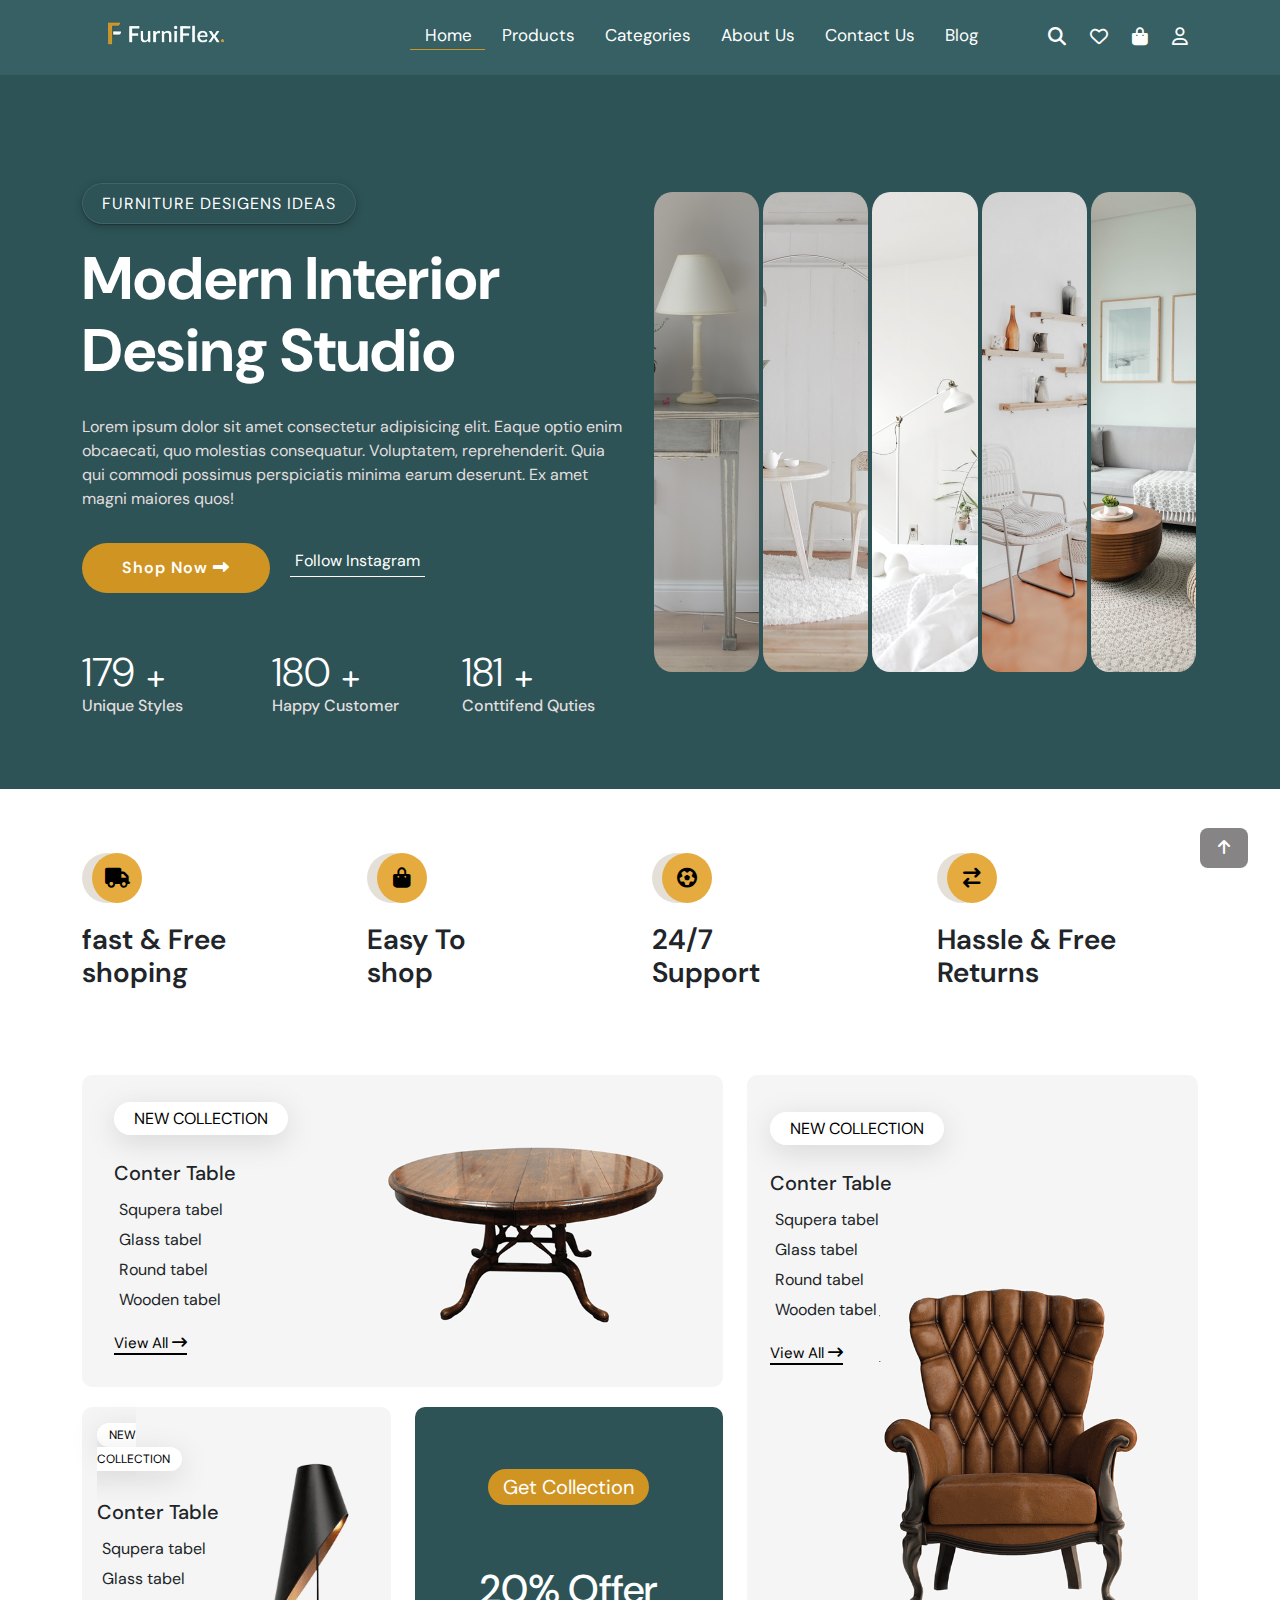
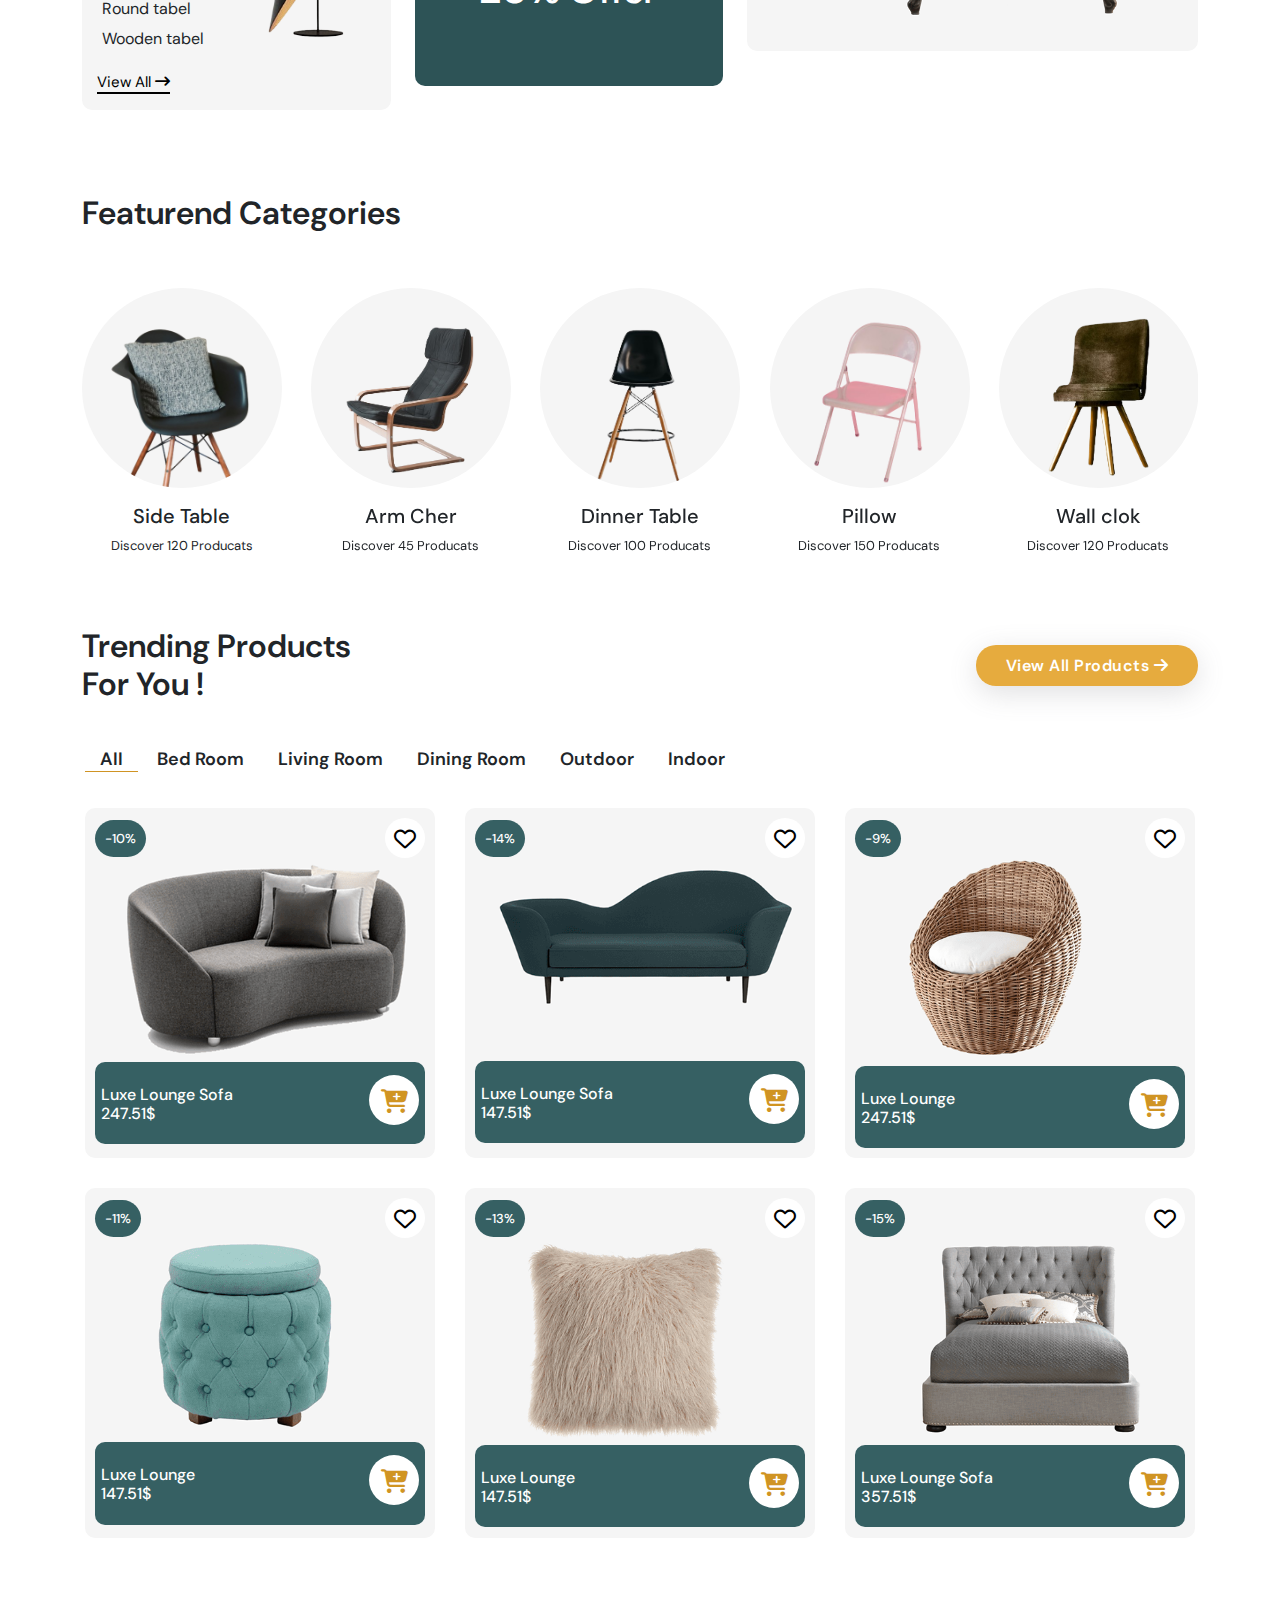
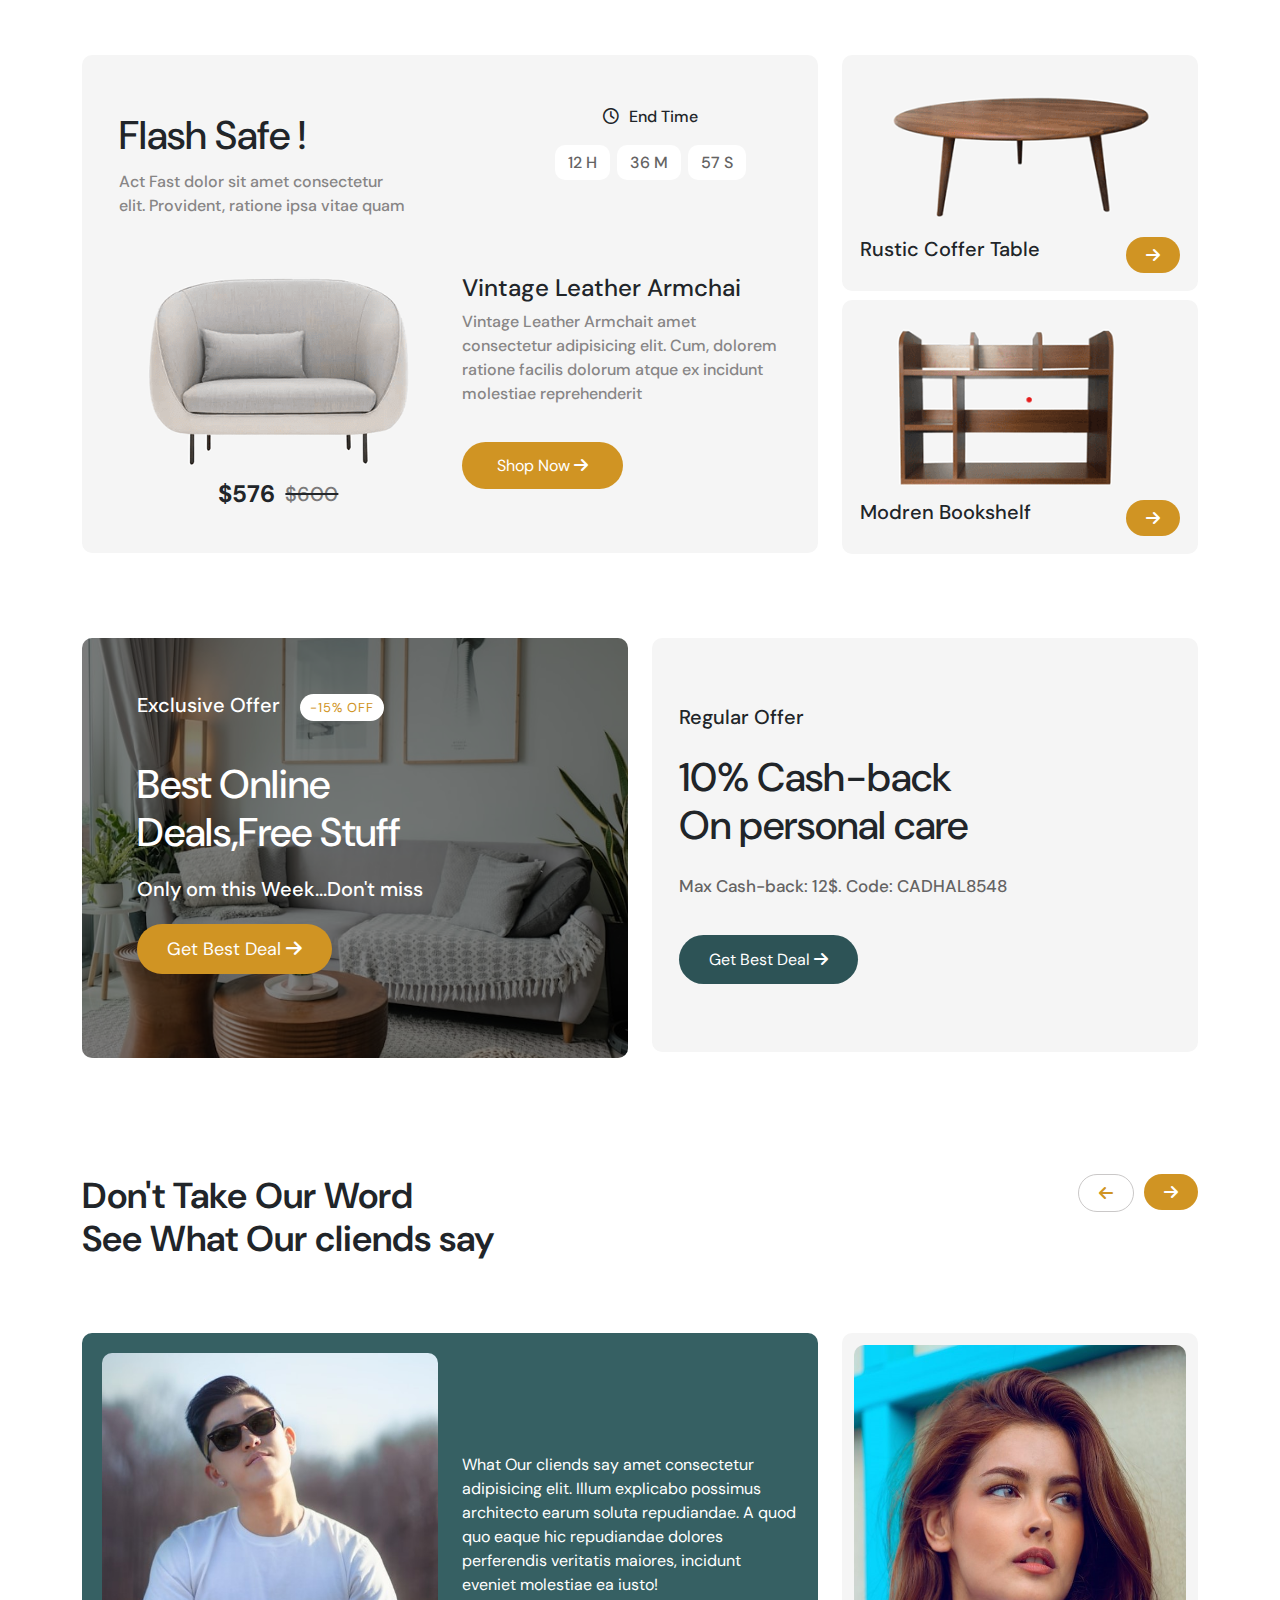
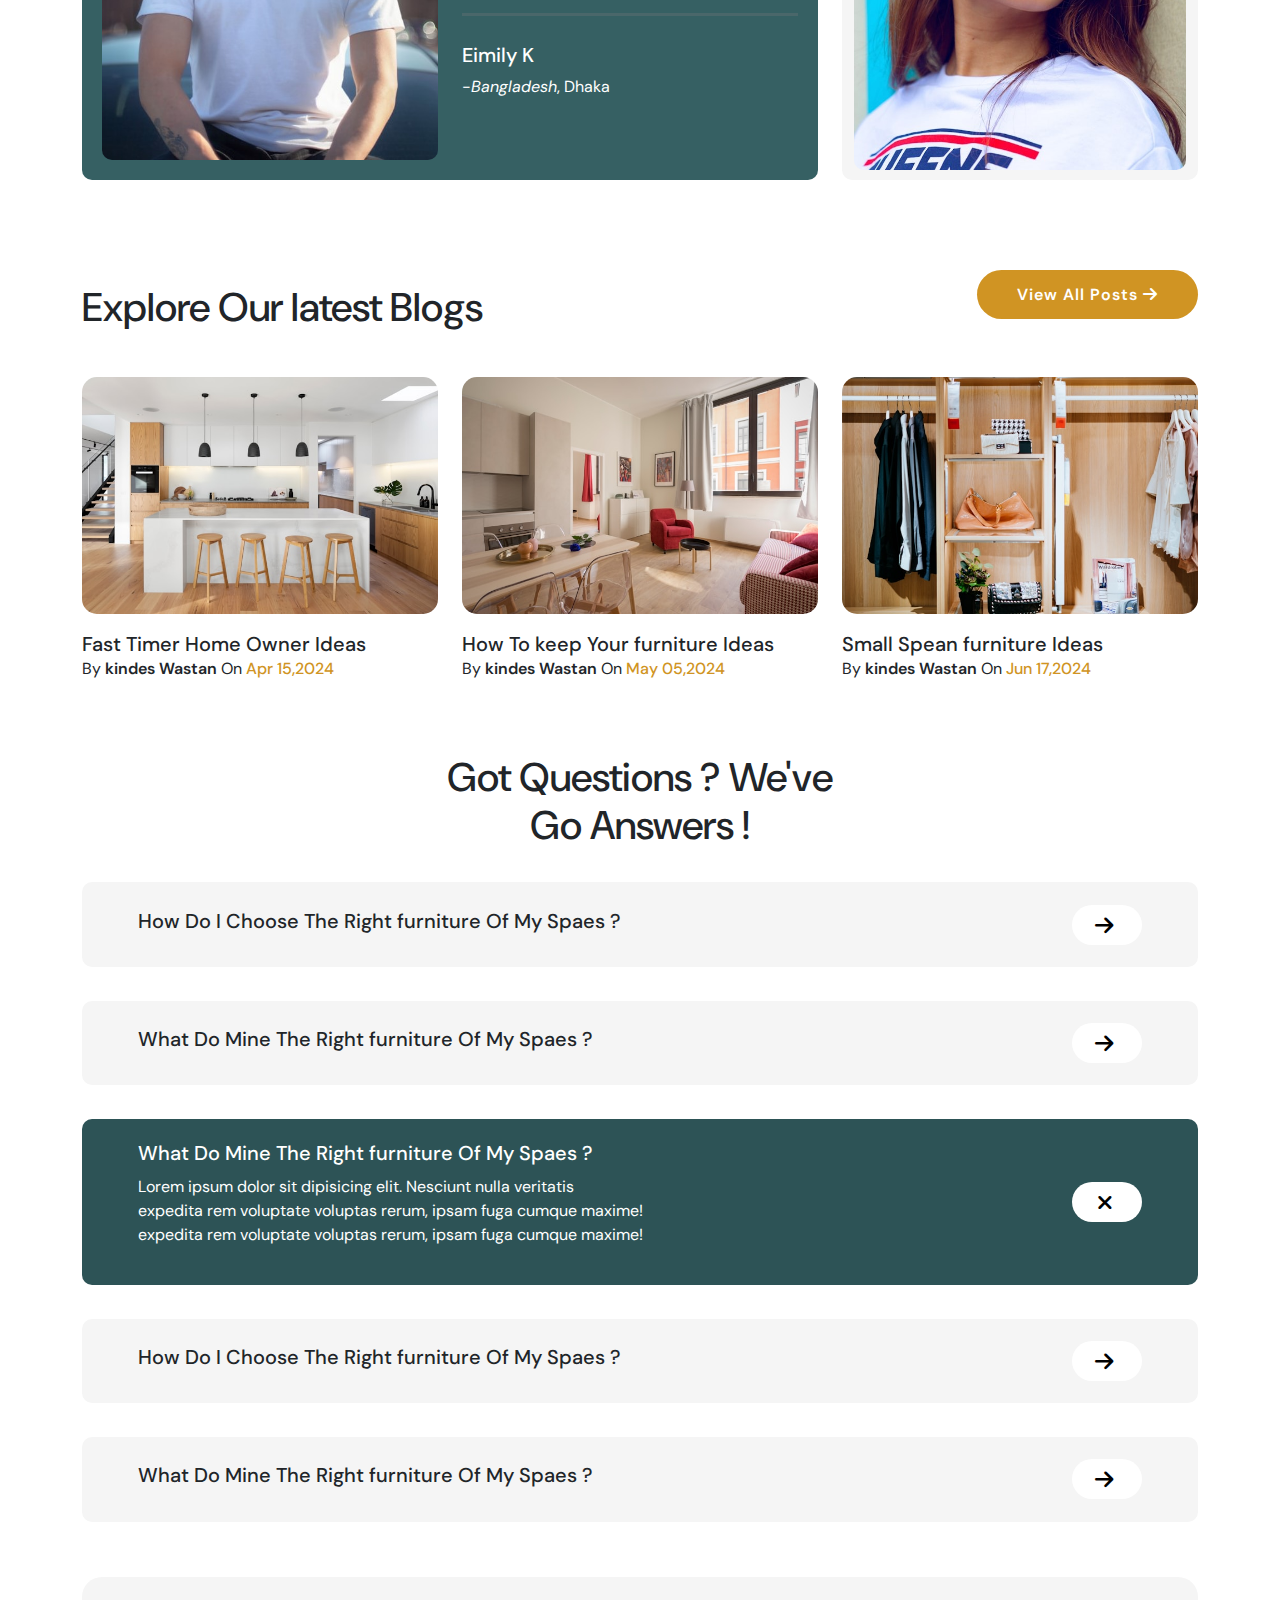
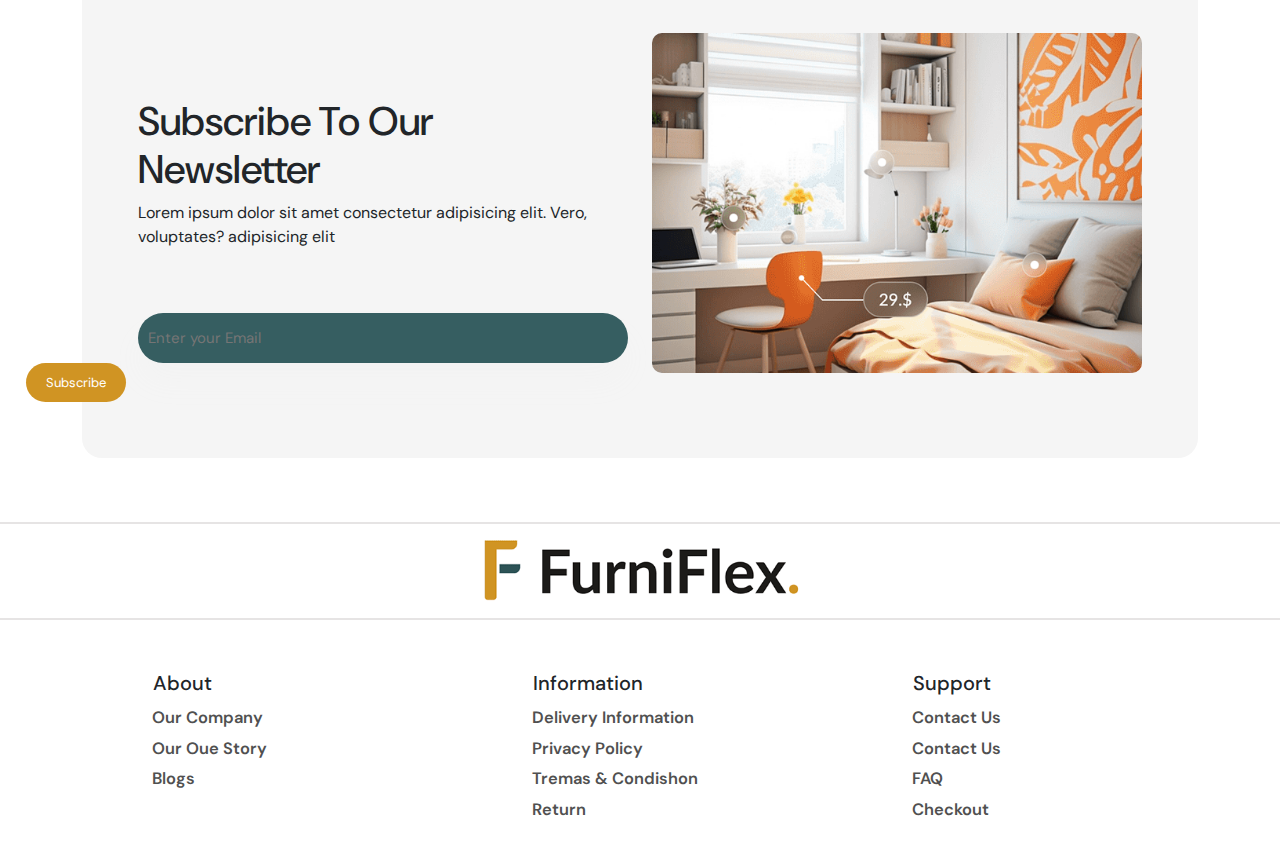
==== index.html @ 0f6b0c41 "first commit" ====
<!DOCTYPE html>
<html lang="en">
<head>
    <meta charset="UTF-8">
    <meta name="viewport" content="width=device-width, initial-scale=1.0">
    <title>Furnifelx</title>
    <link rel="stylesheet" href="https://cdn.jsdelivr.net/npm/swiper@11/swiper-bundle.min.css" />
    <link href="https://unpkg.com/aos@2.3.1/dist/aos.css" rel="stylesheet">
    <link rel="stylesheet" href="assect/css/all.min.css">
    <link rel="stylesheet" href="assect/css/bootstrap.min.css">
    <link rel="stylesheet" href="assect/css/style.css">
</head>
<body>
   <!-- ======== header star=========== -->
   
   <section>
    <div id="navbar1">
        <nav class="navbar navbar-expand-lg navbar-light bg-light">
            <div class="container">
              <a class="navbar-brand" href="#">
                <img src="assect/img/logo.png" alt="" class="logo">
              </a>
              <button class="navbar-toggler border-0 shadow" type="button" data-bs-toggle="collapse" data-bs-target="#navbarSupportedContent" aria-controls="navbarSupportedContent" aria-expanded="false" aria-label="Toggle navigation">
                <span class="last">
                  <i class="fa-solid fa-bars"></i>
                </span>
              </button>
              <div class="collapse navbar-collapse" id="navbarSupportedContent">
                <ul class="navbar-nav me-auto ms-auto mb-lg-0">
                  <li class="nav-item">
                    <a class="nav-link active" aria-current="page" href="#">Home</a>
                  </li>
                  <li class="nav-item">
                    <a class="nav-link" aria-current="page" href="produats.html">Products</a>
                  </li>
                  <li class="nav-item">
                    <a class="nav-link" aria-current="page" href="#">Categories</a>
                  </li>
                  <li class="nav-item">
                    <a class="nav-link" aria-current="page" href="about.html">About Us</a>
                  </li>
                  <li class="nav-item">
                    <a class="nav-link" aria-current="page" href="contact.html">Contact Us</a>
                  </li>
                  </li>
                  <li class="nav-item">
                    <a class="nav-link" aria-current="page" href="#">Blog</a>
                  </li>
                </ul>
                <div class="incon">
                  <a href="#"><i class="fa-solid fa-magnifying-glass"></i></a>
                  <a href="#"><i class="fa-regular fa-heart"></i></a>
                  <a href="#"><i class="fa-solid fa-bag-shopping"></i></a>
                  <a href="#"><i class="fa-regular fa-user"></i></a>
                </div> 
              </div>
            </div>
          </nav>
      </div>
</section>

   <!-- ========== header end========== -->

<!-- ===========henad area star========== -->
   <section class="header_area">
    <div class="head">
        <div class="container">
            <div class="row">
                <div class="col-md-6">
                 <div class="furniture">
                   <a href="#">furniture desigens ideas</a>
                   <h1 data-aos="fade-right" data-aos-duration="1000">
                     Modern Interior <br> Desing Studio
                   </h1>
                   <p>
                     Lorem ipsum dolor sit amet consectetur adipisicing elit. Eaque optio enim obcaecati, quo molestias consequatur. Voluptatem, reprehenderit. Quia qui commodi possimus perspiciatis minima earum deserunt. Ex amet magni maiores quos!
                   </p>
                 </div>
                 <div class="Shop_but">
                   <a href="#" class="Shop">Shop Now
                     <i class="fa-solid fa-right-long"></i>
                   </a>
                   <div class="Follow">
                     <a href="#"> Follow Instagram</a>
                   </div>
                 </div>
                 <div>
                  <section class="namber">
                    <div class="container1">
                     <div class="row justify-content-center">
                      <div class="col-md-4">
                        <span id="count1" class="display-6"></span>
                          <span><i class="fa-solid fa-plus"></i></span>
                        <div class="Unique">
                          <h6>Unique Styles</h6>
                        </div>
                       </div>
                       <div class="col-md-4">
                        <span id="count2" class="display-6"></span>
                        <span><i class="fa-solid fa-plus"></i></span>
                        <div class="Unique">
                          <h6>Happy Customer</h6>
                        </div>
                       </div>
                       <div class="col-md-4">
                        <span id="count3" class="display-6"></span>
                        <span><i class="fa-solid fa-plus"></i></span>
                        <div class="Unique">
                          <h6>Conttifend Quties</h6>
                        </div>
                       </div>
                     </div>
                    </div>
                   </section>
                 </div>
                </div>
                <div class="col-md-6">
                  <div>
                    <div class="containerarea1">
                      <img class="img1" src="assect/img/head1.jpg" alt="">
                      <div class="pic">
                        <h6>100+ pic</h6>
                      </div>
                      <img class="img1" src="assect/img/head.jpg" alt="">
                      <img class="img1" src="assect/img/head2.jpg" alt="">
                      <img class="img1" src="assect/img/head3.jpg" alt="">
                      <img class="img1" src="assect/img/head4.jpg" alt="">
                  </div>
                  </div>
                </div>
            </div>
        </div>
    </div>
</section>

<!-- ===========henad area end========== -->

<!-- ======fast shoping star======== -->
<section class="boder_areaincon">
  <div class="container">
    <div class="row gib">
      <div class="col-md-3">
        <div class="text_free">
          <div class="boder_area">
            <div class="boder_area1">
              <a href="#"><i class="fa-solid fa-truck"></i></a>
            </div>
          </div>
          <h3>
            fast & Free<br> shoping
          </h3>
        </div>
      </div>
      <div class="col-md-3">
        <div class="text_free">
          <div class="boder_area">
            <div class="boder_area1">
              <a href="#"><i class="fa-solid fa-bag-shopping bag_in"></i></a>
            </div>
          </div>
          <h3>
            Easy To<br> shop
          </h3>
        </div>
      </div>
      <div class="col-md-3">
        <div class="text_free">
          <div class="boder_area">
            <div class="boder_area1">
              <a href="#"><i class="fa-solid fa-futbol"></i></a>
            </div>
          </div>
          <h3>
            24/7<br>Support
          </h3>
        </div>
      </div>
      <div class="col-md-3">
        <div class="text_free">
          <div class="boder_area">
            <div class="boder_area1">
              <a href="#"><i class="fa-solid fa-arrow-right-arrow-left"></i></a>
            </div>
          </div>
          <h3>
            Hassle & Free<br>Returns
          </h3>
        </div>
      </div>
    </div>
  </div>
</section>

<section>
  <div class="headr_area">
    <div class="container">
      <div class="row">
        <div class="col-md-7">
          <div class="tabel">
            <div class="row">
              <div class="col-md-5">
                <div class="tabel_info">
                  <a href="#" class="table_a">New Collection</a>
                 <h5>Conter Table</h5>
                  <ul>
                    <li>Squpera tabel</li>
                    <li>Glass tabel</li>
                    <li>Round tabel</li>
                    <li>Wooden tabel</li>
                  </ul>
                  <div class="View">
                    <a href="#">View All <i class="fa-solid fa-arrow-right-long"></i></a>
                  </div>
                </div>
              </div>
              <div class="col-md-7">
                <div class="runted_table">
                  <img src="assect/img/table.png" alt="" width="100%">
                </div>
              </div>
            </div>
          </div>
          <div class="row">
            <div class="col-md-6">
              <div class="tabel">
                <div class="row">
                  <div class="col-md-6">
                    <div class="tabel_info">
                      <a href="#" class="table_aarea">New Collection</a>
                     <h5>Conter Table</h5>
                      <ul>
                        <li>Squpera tabel</li>
                        <li>Glass tabel</li>
                        <li>Round tabel</li>
                        <li>Wooden tabel</li>
                      </ul>
                      <div class="View">
                        <a href="#">View All <i class="fa-solid fa-arrow-right-long"></i></a>
                      </div>
                    </div>
                  </div>
                  <div class="col-md-6">
                    <div class="runted_table">
                      <img src="assect/img/tabel3.png" alt="" width="100%" class="table3">
                    </div>
                  </div>
                </div>
              </div>
            </div>
            <div class="col-md-6">
              <div class="parsen">
                   <a href="#">Get Collection</a>
                   <h1>
                    20% Offer
                   </h1>
              </div>
            </div>
          </div>
        </div>
        <div class="col-md-5">
          <div class="tabel">
            <div class="tabel_info area">
              <a href="#" class="table_a">New Collection</a>
             <h5>Conter Table</h5>
              <ul>
                <li>Squpera tabel</li>
                <li>Glass tabel</li>
                <li>Round tabel</li>
                <li>Wooden tabel</li>
              </ul>
              <div class="View">
                <a href="#">View All <i class="fa-solid fa-arrow-right-long"></i></a>
              </div>
              <div class="table1_img">
                <img src="assect/img/table1.png" alt="" width="90%">
              </div>
            </div>
          </div>
        </div>
      </div>
    </div>
  </div>
</section>


<!-- ======fast shoping end======== -->


<!-- ============Featurend star ======== -->

 <section>
 <div class="Featurend">
  <div class="container">
    <div class="row">
      <div class="col-md-12">
         <h2 class="Categories">
           Featurend Categories
         </h2>
         <div>
          <div class="swiper mySwiper">
            <div class="swiper-wrapper">
              <div class="swiper-slide">
                <div class="tabel-imgbodaer">
                  <img src="assect/img/tabel-img.png" alt="" class="tabel-img1">
                </div>
                <div class="tabel_name">
                  <h5>
                    Side Table
                  </h5>
                  <p>
                    Discover 120 Producats
                  </p>
                </div>
              </div>
              <div class="swiper-slide">
                <div class="tabel-imgbodaer">
                  <img src="assect/img/tabel-img1.png" alt="" class="tabel-img2">
                </div>
                <div class="tabel_name">
                  <h5>
                    Arm Cher
                  </h5>
                  <p>
                    Discover 45 Producats
                  </p>
                </div>
              </div>
              <div class="swiper-slide">
                <div class="tabel-imgbodaer">
                  <img src="assect/img/tabel-img2.png" alt=""class="tabel-img3">
                </div>
                <div class="tabel_name">
                  <h5>
                    Dinner Table
                  </h5>
                  <p>
                    Discover 100 Producats
                  </p>
                </div>
              </div>
              <div class="swiper-slide">
                <div class="tabel-imgbodaer">
                  <img src="assect/img/tabel-img3.png" alt=""class="tabel-img4">
                </div>
                <div class="tabel_name">
                  <h5>
                    Pillow 
                  </h5>
                  <p>
                    Discover 150 Producats
                  </p>
                </div>
              </div>
              <div class="swiper-slide">
                <div class="tabel-imgbodaer">
                  <img src="assect/img/tabel-img4.png" alt="" class="tabel-img5">
                </div>
                <div class="tabel_name">
                  <h5>
                    Wall clok 
                  </h5>
                  <p>
                    Discover 120 Producats
                  </p>
                </div>
              </div>
              <div class="swiper-slide">
                <div class="tabel-imgbodaer">
                  <img src="assect/img/tabel-img5.png" alt=""class="tabel-img6">
                </div>
                <div class="tabel_name">
                  <h5>
                    Side Table
                  </h5>
                  <p>
                    Discover 120 Producats
                  </p>
                </div>
              </div>
              <div class="swiper-slide">
                <div class="tabel-imgbodaer">
                  <img src="assect/img/tabel-img6.png" alt=""class="tabel-img7">
                </div>
                <div class="tabel_name">
                  <h5>
                    Arm Cher
                  </h5>
                  <p>
                    Discover 45 Producats
                  </p>
                </div>
              </div>
              <div class="swiper-slide">
                <div class="tabel-imgbodaer">
                  <img src="assect/img/tabel-img7.png" alt=""class="tabel-img8">
                </div>
                <div class="tabel_name">
                  <h5>
                    Dinner Table
                  </h5>
                  <p>
                    Discover 100 Producats
                  </p>
                </div>
              </div>
              <div class="swiper-slide">
                <div class="tabel-imgbodaer">
                  <img src="assect/img/tabel-img8.png" alt="" class="tabel-img9">
                </div>
                <div class="tabel_name">
                  <h5>
                    Pillow 
                  </h5>
                  <p>
                    Discover 150 Producats
                  </p>
                </div>
              </div>
              <div class="swiper-slide">
                <div class="tabel-imgbodaer">
                  <img src="assect/img/tabel-img2.png" alt=""class="tabel-img3">
                </div>
                <div class="tabel_name">
                  <h5>
                    Side Table
                  </h5>
                  <p>
                    Discover 120 Producats
                  </p>
                </div>
              </div>
              <div class="swiper-slide">
                <div class="tabel-imgbodaer">
                  <img src="assect/img/tabel-img3.png" alt=""class="tabel-img4">
                </div>
                <div class="tabel_name">
                  <h5>
                    Dinner Table
                  </h5>
                  <p>
                    Discover 100 Producats
                  </p>
                </div>
              </div>
              <div class="swiper-slide">
                <div class="tabel-imgbodaer">
                  <img src="assect/img/tabel-img4.png" alt=""class="tabel-img5">
                </div>
                <div class="tabel_name">
                  <h5>
                    Side Table
                  </h5>
                  <p>
                    Discover 120 Producats
                  </p>
                </div>
              </div>
              <div class="swiper-slide">
                <div class="tabel-imgbodaer">
                  <img src="assect/img/tabel-img5.png" alt=""class="tabel-img6">
                </div>
                <div class="tabel_name">
                  <h5>
                    Arm Cher
                  </h5>
                  <p>
                    Discover 45 Producats
                  </p>
                </div>
            </div>
            <div class="swiper-slide">
              <div class="tabel-imgbodaer">
                <img src="assect/img/tabel-img6.png" alt=""class="tabel-img7">
              </div>
              <div class="tabel_name">
                <h5>
                  Side Table
                </h5>
                <p>
                  Discover 120 Producats
                </p>
              </div>
            </div>
            <div class="swiper-slide">
              <div class="tabel-imgbodaer">
                <img src="assect/img/tabel-img7.png" alt=""class="tabel-img8">
              </div>
              <div class="tabel_name">
                <h5>
                  Arm Cher
                </h5>
                <p>
                  Discover 45 Producats
                </p>
              </div>
            </div>
            <div class="swiper-slide">
              <div class="tabel-imgbodaer">
                <img src="assect/img/tabel-img8.png" alt="" class="tabel-img9">
              </div>
              <div class="tabel_name">
                <h5>
                  Pillow 
                </h5>
                <p>
                  Discover 150 Producats
                </p>
              </div>
            </div>
          </div>
         </div>
      </div>
    </div>
  </div>
 </div>
</section>

<!-- ============Featurend end======== -->

<!-- =========productas star=========== -->

<section>
  <div class="container">
   <div class="row">
    <div class="col-md-6">
      <div class="Trending">
        <h2>
          Trending Products<br>For You !
        </h2>
      </div>
    </div>
    <div class="col-md-6">
      <div class="Products_but">
        <a href="#">View All Products <i class="fa-solid fa-arrow-right"></i></a>
      </div>
    </div>
   </div>
  </div>
</section>

<section class="gallery">
	<div class="container">
		<div class="row">
			<div class="gallery-filter">
				<span class="filter-item active" data-filter="all">AII</span>
				<span class="filter-item" data-filter="shoe">Bed Room</span>
				<span class="filter-item" data-filter="headphone">Living Room</span>
				<span class="filter-item" data-filter="camera">Dining Room</span>
        <span class="filter-item" data-filter="shoe">Outdoor</span>
        <span class="filter-item" data-filter="headphone">Indoor</span>
			</div>
		</div>
		<div class="row">
			<!-- gallery item start -->
			<div class="gallery-item shoe">
				<div class="gallery-item-inner">
				<div class="box_gallery">
          <div class="display_gallery">
            <h6>
              <a href="#" class="off">-10%</a>
            </h6>
            <div class="inco_gallery">
              <a href="#">
                <i class="fa-regular fa-heart gula-incon"></i>
              </a>
            </div>
          </div>
          <img src="assect/img/sofa.jpg.png" alt="" width="100%">
           <div class="name_sofa">
            <h6>
              Luxe Lounge Sofa<br>
              247.51$
            </h6>
             <div  class="shoping_icon">
               <a href="#">
                <i class="fa-solid fa-cart-plus"></i>
               </a>
             </div>
           </div>
        </div>
				</div>
			</div>
			<!-- gallery item end -->
			<!-- gallery item start -->
			<div class="gallery-item headphone">
				<div class="gallery-item-inner">
					<div class="box_gallery">
            <div class="display_gallery">
              <h6>
                <a href="#" class="off">-14%</a>
              </h6>
              <div class="inco_gallery">
                <a href="#">
                  <i class="fa-regular fa-heart gula-incon"></i>
                </a>
              </div>
            </div>
            <img src="assect/img/sofa1.jpg.png" alt="" width="100%">
             <div class="name_sofa sofa">
              <h6>
                Luxe Lounge Sofa<br>
                147.51$
              </h6>
               <div  class="shoping_icon">
                 <a href="#">
                  <i class="fa-solid fa-cart-plus"></i>
                 </a>
               </div>
             </div>
          </div>
				</div>
			</div>
			<!-- gallery item end -->
			<!-- gallery item start -->
			<div class="gallery-item camera">
				<div class="gallery-item-inner">
					<div class="box_gallery">
            <div class="display_gallery">
              <h6>
                <a href="#" class="off">-9%</a>
              </h6>
              <div class="inco_gallery">
                <a href="#">
                  <i class="fa-regular fa-heart gula-incon"></i>
                </a>
              </div>
            </div>
            <img src="assect/img/sofa3.jpg.png" alt="" width="60%" class="sofa3">
             <div class="name_sofa">
              <h6>
                Luxe Lounge<br>
                247.51$
              </h6>
               <div  class="shoping_icon">
                 <a href="#">
                  <i class="fa-solid fa-cart-plus"></i>
                 </a>
               </div>
             </div>
          </div>
				</div>
			</div>
			<!-- gallery item end -->
			<!-- gallery item start -->
			<div class="gallery-item headphone">
				<div class="gallery-item-inner">
					<div class="box_gallery">
            <div class="display_gallery">
              <h6>
                <a href="#" class="off">-11%</a>
              </h6>
              <div class="inco_gallery">
                <a href="#">
                  <i class="fa-regular fa-heart gula-incon"></i>
                </a>
              </div>
            </div>
            <img src="assect/img/sofa4.jpg.png" alt="" width="65%" class="sofa3">
             <div class="name_sofa">
              <h6>
                Luxe Lounge <br>
                147.51$
              </h6>
               <div  class="shoping_icon">
                 <a href="#">
                  <i class="fa-solid fa-cart-plus"></i>
                 </a>
               </div>
             </div>
          </div>
				</div>
			</div>
			<!-- gallery item end -->
			<!-- gallery item start -->
			<div class="gallery-item camera">
				<div class="gallery-item-inner">
					<div class="box_gallery">
            <div class="display_gallery">
              <h6>
                <a href="#" class="off">-13%</a>
              </h6>
              <div class="inco_gallery">
                <a href="#">
                  <i class="fa-regular fa-heart gula-incon"></i>
                </a>
              </div>
            </div>
            <img src="assect/img/sofa5.jpg.png" alt="" width="65%" class="sofa3">
             <div class="name_sofa">
              <h6>
                Luxe Lounge<br>
                147.51$
              </h6>
               <div  class="shoping_icon">
                 <a href="#">
                  <i class="fa-solid fa-cart-plus"></i>
                 </a>
               </div>
             </div>
          </div>
				</div>
			</div>
			<!-- gallery item end -->
			<!-- gallery item start -->
			<div class="gallery-item headphone">
				<div class="gallery-item-inner">
					<div class="box_gallery">
            <div class="display_gallery">
              <h6>
                <a href="#" class="off">-15%</a>
              </h6>
              <div class="inco_gallery">
                <a href="#">
                  <i class="fa-regular fa-heart gula-incon"></i>
                </a>
              </div>
            </div>
            <img src="assect/img/sofa6.jpg.png" alt="" width="80%" class="sofa3">
             <div class="name_sofa">
              <h6>
                Luxe Lounge Sofa<br>
                357.51$
              </h6>
               <div  class="shoping_icon">
                 <a href="#">
                  <i class="fa-solid fa-cart-plus"></i>
                 </a>
               </div>
             </div>
          </div>
				</div>
			</div>
			<!-- gallery item end -->
		</div>
	</div>
</section>

<!-- =========productas end=========== -->

<!-- ==========safe star=========== -->

<section class="safe_head">
  <div class="container">
    <div class="row">
      <div class="col-md-8">
       <div class="tabel">
        <div class="row">
          <div class="col-md-7">
            <div class="Flash">
              <h1>
                Flash Safe !
              </h1>
              <p>
                Act Fast dolor sit amet consectetur <br>elit. Provident, ratione ipsa vitae quam
            </div>
          </div>
          <div class="col-md-5">
            <div class="Time_info">
              <div class="Time">
                <i class="fa-regular fa-clock"></i>
               <p>
                End Time 
              </p>
              </div>
              <div class="hr">
                <h6>12 H</h6>
                <h6>36 M</h6>
                <h6>57 S</h6>
              </div>
              
            </div>
          </div>
        </div>
        <div class="flash_img">
          <div class="row">
            <div class="col-md-6">
              <div class="img_flashtext">
                <img src="assect/img/flash.jpg.png" alt="" width="100%">
                <div class="prices">
                  <h4>
                    $576
                  </h4>
                  <del>
                    <h5>
                      $600
                    </h5>
                  </del>
                </div>
              </div>
            </div>
            <div class="col-md-6">
              <div class="Vintage">
                <h4>
                  Vintage Leather Armchai
                </h4>
                <p>
                  Vintage Leather Armchait amet consectetur adipisicing elit. Cum, dolorem ratione facilis dolorum atque ex incidunt molestiae reprehenderit 
                </p>
              </div>
              <div class="shop_bntinfo">
                <a href="#">Shop Now 
                  <i class="fa-solid fa-arrow-right"></i>
                </a>
              </div>
            </div>
          </div>
        </div>
       </div>
      </div>
      <div class="col-md-4">
        <div class="tabel">
           <div class="sfe_imgtabel">
            <img src="assect/img/sef.jpg.png" alt="" width="100%">
           <div class="Coffer">
            <h5>
              Rustic Coffer Table
            </h5>
            <div class="right">
              <a href="#">
                <i class="fa-solid fa-arrow-right ri-logo"></i>
              </a>
           </div>
            </div>
           </div>
        </div>
        <div class="tow_box">
          <div class="tabel">
            <div class="sfe_imgtabel">
             <img src="assect/img/sef1.jpg.png" alt="" width="90%">
            <div class="Coffer">
             <h5>
               Modren Bookshelf
             </h5>
             <div class="right">
               <a href="#">
                 <i class="fa-solid fa-arrow-right ri-logo"></i>
               </a>
            </div>
             </div>
            </div>
         </div>
        </div>
      </div>
    </div>
  </div>
</section>

<!-- ==========safe end========== -->

<!-- =========Exclusive offer star=========== -->

<section class="Exclusive_head">
  <div class="container">
    <div class="row">
      <div class="col-md-6">
        <div class="Sofa_bulr">
          <div class="Sofa_bulr1">
           <div class="Offer">
             <h5>
              Exclusive Offer
             </h5>
             <a href="#">-15% OFF</a>
           </div>
           <div class="best">
            <h1>
              Best Online<br>Deals,Free Stuff
            </h1>
            <h5>
              Only om this Week...Don't miss
            </h5>
            <div class="best">
              <a href="#">Get Best Deal
                <i class="fa-solid fa-arrow-right"></i>
              </a>
            </div>
           </div>
          </div>
        </div>
      </div>
      <div class="col-md-6">
        <div class="tabel">
          <div class="Regular">
            <h5>
              Regular Offer
            </h5>
            <h1>
              10% Cash-back<br>On personal care
            </h1>
            <p>
              Max Cash-back: 12$. Code: CADHAL8548
            </p>
            <div class="best-but">
              <a href="#">Get Best Deal
                <i class="fa-solid fa-arrow-right"></i>
              </a>
            </div>
          </div>
        </div>
      </div>
    </div>
  </div>
</section>


<!-- =========Exclusive offer end=========== -->

<!-- ======= word star=========== -->

<section class="word_head">
  <div class="container">
    <div class="row">
      <div class="col-md-6">
        <div class="dont">
          <h1>
            Don't Take Our Word <br> See What Our cliends say
          </h1>
        </div>
      </div>
      <div class="col-md-6">
        <div class="sey_but">
          <div class="right">
            <a href="#">
              <i class="fa-solid fa-arrow-left"></i>
            </a>
         </div>
         <div class="right">
          <a href="#">
            <i class="fa-solid fa-arrow-right ri-logo"></i>
          </a>
       </div>
        </div>
      </div>
    </div>
  </div>
</section>

<section>
<div class="cliends_say">
  <div class="container">
    <div class="row">
      <div class="col-md-8">
        <div class="say_info">
          <div class="row">
            <div class="col-md-6">
              <img src="assect/img/cliends.jpg" alt="" width="100%" class="cliends_img">
            </div>
            <div class="col-md-6">
              <div class="info_cliends">
                <p>
                  What Our cliends say amet consectetur adipisicing elit. Illum explicabo possimus architecto earum soluta repudiandae. A quod quo eaque hic repudiandae dolores perferendis veritatis maiores, incidunt eveniet molestiae ea iusto!
                </p>
              </div>
              <div class="name_cliends">
                <h5>
                  Eimily K
                </h5>
                <p>
                  -<i>Bangladesh</i>, Dhaka
                </p>
              </div>
            </div>
          </div>
        </div>
      </div>
      <div class="col-md-4">
        <div class="cliends_bulr">
          <img src="assect/img/cliends1.jpg" alt="" width="100%" class="cliends1_img">
        </div>
      </div>
    </div>
  </div>
</div>
</section>

<!-- ======= word end=========== -->

<!-- =========blog star========== -->
<section>
 <div class="blog_head">
 <div class="container">
  <div class="row">
    <div class="col-md-6">
      <div class="Explore">
        <h1>
          Explore Our latest Blogs
        </h1>
      </div>
    </div>
    <div class="col-md-6">
      <div class="posts_bnt">
        <a href="#" class="posts_bnt1">View All Posts
          <i class="fa-solid fa-arrow-right"></i>
        </a>
      </div>
    </div>
  </div>
 </div>
 </div>
</section>
<section class="img_blogs">
  <div class="container">
    <div class="row">
      <div class="col-md-4">
        <div class="blog_imginfo">
          <img src="assect/img/blog.jpg" alt="" width="100%" class="img_areablog">
          <h5>
            Fast Timer Home Owner Ideas
          </h5>
           <p>
            By <span class="kindes">kindes Wastan</span> On <span class="mathn">Apr 15,2024</span>
          </p>
        </div>
      </div>
      <div class="col-md-4">
        <div class="blog_imginfo">
          <img src="assect/img/blog1.jpg" alt="" width="100%" class="img_areablog">
          <h5>
            How To keep Your furniture Ideas
          </h5>
           <p>
            By <span class="kindes">kindes Wastan</span> On <span class="mathn">May 05,2024</span>
          </p>
        </div>
      </div>
      <div class="col-md-4">
        <div class="blog_imginfo">
          <img src="assect/img/blog2.jpg" alt="" width="100%" class="img_areablog">
          <h5>
            Small Spean furniture Ideas
          </h5>
           <p>
            By <span class="kindes">kindes Wastan</span> On <span class="mathn">Jun 17,2024</span>
          </p>
        </div>
      </div>
    </div>
  </div>
</section>

<!-- =========blog end========== -->
<!-- =========answers star=========== -->
<section>
  <div class="container">
    <div class="answers_head">
      <h1>
        Got Questions ? We've<br>Go Answers !
      </h1>
    </div>
  </div>
  <div class="container">
    <div class="answers_box">
      <div class="answers_text">
        <h5>
          How Do I Choose The Right furniture Of My Spaes ?
        </h5>
        <div class="in-answers">
          <a href="#"><i class="fa-solid fa-arrow-right in-answers1"></i></a>
        </div>
      </div>
    </div>
    <div class="answers_box">
      <div class="answers_text">
        <h5>
         What Do Mine The Right furniture Of My Spaes ?
        </h5>
        <div class="in-answers">
          <a href="#"><i class="fa-solid fa-arrow-right in-answers1"></i></a>
        </div>
      </div>
    </div>
    <div class="answers_box1">
      <div class="answers_text1">
        <div class="answers_text2">
          <h6>
            What Do Mine The Right furniture Of My Spaes ?
           </h6>
           <p>
             Lorem ipsum dolor sit dipisicing elit. Nesciunt nulla veritatis<br> expedita rem voluptate voluptas rerum, ipsam fuga cumque maxime!<br> expedita rem voluptate voluptas rerum, ipsam fuga cumque maxime!
           </p>
        </div>
        <div class="in-answers">
          <a href="#"><i class="fa-solid fa-xmark"></i></a>
        </div>
      </div>
    </div>
    <div class="answers_box">
      <div class="answers_text">
        <h5>
          How Do I Choose The Right furniture Of My Spaes ?
        </h5>
        <div class="in-answers">
          <a href="#"><i class="fa-solid fa-arrow-right in-answers1"></i></a>
        </div>
      </div>
    </div>
    <div class="answers_box">
      <div class="answers_text">
        <h5>
         What Do Mine The Right furniture Of My Spaes ?
        </h5>
        <div class="in-answers">
          <a href="#"><i class="fa-solid fa-arrow-right in-answers1"></i></a>
        </div>
      </div>
    </div>
  </div>
</section>


<!-- =========answers end=========== -->

<!-- ======subscribe star========== -->

<section>
  <div class="container">
    <div class="subscribe_box">
      <div class="row">
        <div class="col-md-6">
         <div class="Subscribe_text">
          <h1>
            Subscribe To Our<br> Newsletter
          </h1>
          <p>
            Lorem ipsum dolor sit amet consectetur adipisicing elit. Vero, voluptates? adipisicing elit
          </p>
         </div> 
          <div class="Subscribe_but">
            <form action="">
              <input type="email" maxlength="50" required placeholder="Enter your Email">
              <button class="bt">Subscribe</button>
            </form>
          </div>
        </div>
        <div class="col-md-6">
          <img src="assect/img/subscribe.jpg.png" alt="" class="subscribe_img">
        </div>
      </div>
    </div>
  </div>
</section>

<!-- ======subscribe end========== -->

<!-- =========informeshon star====== -->
<section>
  <div class="informeshon_head">
    <img src="assect/img/logo1.jpg.png" alt="" width="30%" class="logo1">
  </div>
</section>

<section class="info_informeshon">
  <div class="container">
    <div class="row About_hedtext">
      <div class="col-md-4">
       <div class="About_list">
        <h5>
          About
        </h5>
        <ul>
          <a href="#"><li>Our Company</li></a>
          <a href="#"><li>Our Oue Story</li></a>
          <a href="#"><li>Blogs</li></a>
        </ul>
       </div>
      </div>
      <div class="col-md-4">
        <div class="About_list">
          <h5>
            Information
          </h5>
          <ul>
            <a href="#"><li> Delivery Information</li></a>
            <a href="#"><li>Privacy Policy</li></a>
            <a href="#"><li>Tremas & Condishon</li></a>
            <a href="#"><li>Return</li></a>
          </ul>
         </div>
      </div>
      <div class="col-md-4">
        <div class="About_list">
          <h5>
            Support
          </h5>
          <ul>
            <a href="#"><li>Contact Us</li></a>
            <a href="#"><li>Contact Us</li></a>
            <a href="#"><li>FAQ</li></a>
            <a href="#"><li>Checkout</li></a>
          </ul>
         </div>
      </div>
    </div>
  </div>
</section>


<!-- =========informeshon end======== -->


<a href="#" class="back-to-top">
  <span class="material-icons"><i class="fa-solid fa-arrow-up"></i></span>
</a>


    <script src="https://cdn.jsdelivr.net/npm/swiper@11/swiper-bundle.min.js"></script>
    <script src="https://unpkg.com/aos@2.3.1/dist/aos.js"></script>
    <script src="assect/js/bootstrap.min.js"></script>
    <script src="assect/js/popper.min.js"></script>
    <script src="assect/js/mine.js"></script>
</body>
</html>
---- assect/css/style.css ----
@import url('https://fonts.googleapis.com/css2?family=DM+Sans:ital,opsz,wght@0,9..40,100..1000;1,9..40,100..1000&display=swap');

*{
    margin: 0;
    padding: 0;
    box-sizing: border-box;
}
a{
    text-decoration: none;
}
body{
  font-family: "DM Sans", sans-serif;
}
/* ========header star======= */
.logo{
    width: 60%;
}

.bg-light {
    background-color:#366063!important;
}
.navbar-light .navbar-nav .nav-link {
    color: #fff !important;
    font-weight: 400;
    font-size: 17px;
    padding: 0px 15px;
}
#navbar1{
    overflow: hidden;
    transition: 0.4s;
    position: fixed;
    width: 100%;
    top: 0%;
    background-color:#2D5356;
    z-index: 111;
  }
  .incon a{
    color: #fff;
    padding: 0px 10px;
    font-size: 18px;
  }

  .nav-item::after {
    content: '';
    display: block;
    width: 0px;
    height: 2px;
    background: #D09423;
    transition: 0.4s
}

.nav-item:hover::after {
    width: 100%
}

.navbar-dark .navbar-nav .active>.nav-link,
.navbar-dark .navbar-nav .nav-link.active,
.navbar-dark .navbar-nav .nav-link.show,
.navbar-dark .navbar-nav .show>.nav-link,
.navbar-dark .navbar-nav .nav-link:focus,
.navbar-dark .navbar-nav .nav-link:hover {
    color: #D09423;
}
.active{
  width: 97%;
  border-bottom: 1.5px solid #D09423;
}
.header_area{
  background-color: #2D5356;
}
.head{
  padding-top: 15%;
  color: #fff;
}
.furniture a{
  text-transform: uppercase;
  letter-spacing: 1px;
  color: #fff;
  box-shadow: rgba(0, 0, 0, 0.25) 0px 0.0625em 0.0625em, rgba(0, 0, 0, 0.25) 0px 0.125em 0.5em, rgba(255, 255, 255, 0.1) 0px 0px 0px 1px inset;
  padding: 10px 20px;
  border-radius: 30px;
  border-bottom: 20px;
}
.furniture a:hover{
  transition: .8s;
  background-color: #fff;
  color: #000;
}
.furniture h1{
  margin-top: 5%;
  font-size: 60px;
  font-weight: 700;
}
.furniture p{
 color: #e0dede;
 margin-top: 5%;
}
.Shop_but{
 display: flex;
 gap: 20px;
 margin-top: 6%;
 margin-bottom: 20px;
}
.Shop{
  background-color: #D09423;
  color: #fff;
  padding: 13px 40px;
  border-radius: 30px;
  letter-spacing: 1px;
  font-weight: 600;
 }
 .Shop:hover{
  background-color: #fff;
  color: #000;
  transform: translateY(-5px);
  transition: .8s;
  box-shadow: rgba(100, 100, 111, 0.2) 0px 7px 29px 0px;
 }

 .Follow{
  margin-top: 1%;
 }
.Follow a{
 color: #fff;
 padding: 5px;
 border-bottom: 1px solid #fff;
}
.namber{
  margin-top: 10%;
  margin-bottom: 12%;
}
  .fa-plus{
    margin-left: 5%;
    font-size: 20px;
  }
  .Unique h6{
    color: #e0dede;
  }
  .containerarea1{
    height: 480px;
    width: 100%;
    aspect-ratio: 1.5 / 1;
    display: flex;
    overflow: hidden;
}

.containerarea:has(.containerarea:has(.img1.active).active) .img1:not(.active):not(.active){
    filter: grayscale(100%)
}

.img1{
    height:100%;
    width: calc(100% / 5);
    object-fit: cover;
    overflow: hidden;
    border-radius: 20px;
    transition: all 0.4s cubic-bezier(0.32, 0, 0.67, 0);
    cursor: pointer;
    padding: 0px 2px;
    position: relative;
}
.pic{
  position: absolute;
  text-align: center;
  bottom: -13%;
}
.pic h6{
 color:#fff;
 font-weight: 600;
 text-align: center;
 margin-left: 10px;
}

.active1{
    width: 150%;
}

.back-to-top {
	position: fixed;
	bottom: 2rem;
	right: 2rem;
	display: inline-flex;
	align-items: center;
	justify-content: center;
	background-color: #939191;
	border-radius: 0.5rem;
	padding: 0.5rem;
	text-decoration: none;
	transition: 0.2s ease-out;
}

.back-to-top span {
	color: #fff;
	font-size: 1rem;
  padding: 0 10px;
	transition: 0.2s ease-out;
}

.back-to-top:hover {
	background-color: #878585;
}
.back-to-top:hover span {
	transform: translateY(-4px);
}html {
	scroll-behavior: smooth;
}

.back-to-top {
	position: fixed;
	bottom: 2rem;
	right: 2rem;
	display: inline-flex;
	align-items: center;
	justify-content: center;
	background-color: #868485;
	border-radius: 0.5rem;
	padding: 0.5rem;
	text-decoration: none;
	transition: 0.2s ease-out;
}

.back-to-top span {
	color: #fff;
	font-size: 1rem;
  padding: 0 10px;
	transition: 0.2s ease-out;
}

.back-to-top:hover {
	background-color: #a3a2a2;
}
.back-to-top:hover span {
	transform: translateY(-4px);
}
.last{
  color: #fff;
  font-size: 22px;
}
.fa-magnifying-glass:hover{
 transform: translateY(-3px);
 color: #D09423;
 transition: .6s;
}
.fa-heart:hover{
  transform: translateY(-3px);
  color: #D09423;
  transition: .6s;
 }
 .fa-bag-shopping:hover{
  transform: translateY(-3px);
  color: #D09423;
  transition: .6s;
 }
 .fa-user:hover{
  transform: translateY(-3px);
  color: #eaad3b;
  transition: .6s;
 }


/* ========header end======= */

  
/* ======fast shoping star======== */
.boder_areaincon{
  margin-top: 5%;
  margin-bottom: 20px;
}
.boder_area{
  width: 50px;
  height: 50px;
  border-radius: 50%;
  background-color:#e5e0d7;
  position: relative;
}
.boder_area1{
  width: 50px;
  height: 50px;
  border-radius: 50%;
  background-color:#e6ab3e;
  position: absolute;
  margin-left: 20%;
}
.fa-truck{
  width: 100%;
  text-align: center;
  color: #000;
  font-size: 20px;
  margin-top: 15px;
}
.text_free h3{
  font-weight: 600;
  margin-top: 20px;
}
.bag_in{
  width: 100%;
  text-align: center;
  color: #000;
  font-size: 20px;
  margin-top: 15px;
}
.fa-futbol{
  width: 100%;
  text-align: center;
  color: #000;
  font-size: 20px;
  margin-top: 15px;
}
.fa-arrow-right-arrow-left{
  width: 100%;
  text-align: center;
  color: #000;
  font-size: 20px;
  margin-top: 15px;
}

.headr_area{
  margin-top: 6%;
}
.tabel{
  background-color: #F5F5F5;
  padding: 5%;
  border-radius: 10px;
  margin-bottom: 20px;
}
.table_a{
   color: #000;
   text-transform: uppercase;
   background-color: #fff;
   padding: 6px 20px;
   border-radius: 20px;
   box-shadow: rgba(100, 100, 111, 0.2) 0px 7px 29px 0px;
}
.table_a:hover{
  background-color: #6b6a6a;
  color: #fff;
  transition: 0.8s;
}
.tabel_info h5{
  margin-top: 30px;
}
.tabel_info ul{
 margin-top: 10px;
 list-style: none;
 padding: 0px 5px;
}
.tabel_info ul li{
  padding: 3px 0px;
}
.View a{
 border-bottom: 2px solid #000;
 color: #000;
 font-size: 15px;
}
.area{
 margin-top: 20px;
}
.runted_table{
  margin-top: 30px;
}
.table1_img{
  margin-left: 27%;
  margin-top: -20%;
}
.table_aarea{
  color: #000;
  text-transform: uppercase;
  background-color: #fff;
  font-size: 12px;
  padding: 4px 12px;
  border-radius: 20px;
  box-shadow: rgba(100, 100, 111, 0.2) 0px 7px 29px 0px;
}
.table_aarea:hover{
  background-color: #6b6a6a;
  color: #fff;
  transition: 0.8s;
}
.parsen{
  text-align: center;
  background: #2D5356;
  border-radius: 10px;
  color: #fff;
  padding: 21% 10px;
}
.parsen a{
  color: #fff;
  background-color: #D09423;
  padding: 5px 15px;
  border-radius: 20px;
  font-size: 20px;
}
.parsen a:hover{
  color: #000;
  background-color: #fff;
  transition: 0.8s;
}
.parsen h1{
  margin-top: 22%;
}

/* ======fast shoping end======== */

/* ============Featurend star ======== */
.Featurend{
  margin-top: 5%;
}
.Categories{
  font-weight: 600;
}

.swiper {
  width: 100%;
  height: 100%;
  margin-top: 5%;
  margin-bottom: 5%;
}

.swiper-slide {
  text-align: center;
  font-size: 18px;
  background: #fff;
  justify-content: center;
  align-items: center;
}

.swiper-slide img {
  display: block;
  object-fit: cover;
}
.tabel-imgbodaer{
  background-color:#F5F5F5;
  width: 200px;
  height: 200px;
  border-radius: 50%;
  overflow: hidden;
  margin: 0 auto;
  text-align: center;
}
.tabel-img{
  width: 100%;  
  margin: 0 auto;
  text-align: center;
}
.tabel-img1{
  width:90%;  
  margin: 0 auto;
  margin-top: -12%;
}
.tabel-img2{
  width: 75%;
  margin: 0 auto;
  margin-top: -8%;
}
.tabel-img3{
  width: 100%;
  text-align: center;
  margin-top: -15%;
  margin-left: -10%;
}
.tabel-img4{
  width: 90%;
  text-align: center;
  margin-top: -18%;
  margin-left: 10px;
}
.tabel-img5{
  width: 90%;
  text-align: center;
  margin-left: 10px;
}
.tabel-img6{
  width: 70%;
  text-align: center;
  margin-left: 30px;
  margin-top: -8%;
}
.tabel-img7{
  width: 90%;
  text-align: center;
  margin-top: -22%;
  margin-left: 10px;
}
.tabel-img8{
  width: 100%;
  text-align: center;
  margin-top: -43%;
  margin-left: 17px;
}
.tabel-img9{
  width: 80%;
  text-align: center;
  margin-top: -4%;
  margin-left: 17px;
}
.tabel_name h5{
  margin-top: 8%;
  font-weight: 500;
}
.tabel_name p{
 font-size: 13px;
}

/* ============Featurend end======== */

/* =========productas star=========== */
.Trending h2{
 font-weight: 600;
}
.Products_but{
  text-align: end;
  margin-top: 5%;
}
.Products_but a{
  color: #fff;
  background-color: #e6ab3e;
  padding: 10px 30px;
  border-radius: 20px;
  font-weight: 600;
  letter-spacing: 0.5px;
  box-shadow: rgba(100, 100, 111, 0.2) 0px 7px 29px 0px;
}
.Products_but a:hover{
  color: #000;
  background-color: #fff;
  transition: .8s;
}

.gallery{
	width: 100%;
	display: block;
}
.gallery .gallery-filter{
	padding: 0 15px;
	width: 100%;
	margin-bottom: 20px;
  margin-top: 3%;
}
.gallery .gallery-item{
	width: calc(100% / 3);
	padding: 15px;
}
.filter-item{
  padding: 0px 15px;
  font-weight: 600;
  font-size: 18px;
}

.gallery .gallery-item.show{
	animation: fadeIn 0.5s ease;
}
@keyframes fadeIn{
	0%{
		opacity: 0;
	}
	100%{
		opacity: 1;
	}
}
.gallery .gallery-item.hide{
	display: none;
}

.box_gallery{
 background-color:#F5F5F5;
 padding: 10px;
 border-radius: 10px;
 width: 100%;
 height: 350px;
}
.display_gallery {
  display: flex;
  margin-top: 2%;
  align-items: center;
  justify-content: space-between;
}
.off{
  background-color: #366063;
  color: #fff;
  font-size: small;
  padding: 10px;
  border-radius: 20px;
}
.off:hover{
  color: #000;
  background-color: #e0dede;
  transition: .8s;
}
.inco_gallery{
  background-color: #fff;
  width: 40px;
  height: 40px;
  border-radius: 50%;
  text-align: center;
  margin-top: -2%;
}
.gula-incon {
  color: #000;
  font-size: 22px;
  margin-top: 10px;
}
.name_sofa {
  background: #366063;
  padding: 13px 6px;
  color: #fff;
  border-radius: 10px;
  display: flex;
  justify-content: space-between;
}
.sofa{
  margin-top: 12%;
}
.name_sofa h6{
  margin-top: 10px;
}
.shoping_icon{
  width: 50px;
  height: 50px;
  background-color: #fff;
  border-radius: 50%;
  text-align: center;
}
.fa-cart-plus{
  color: #D09423;
  font-size: 24px;
  margin-top: 14px;
}
.sofa3{
  margin-left: 13%;
}

/* =========productas end=========== */

/* ==========safe star======= */
.safe_head{
  margin-top: 8%;
}
.Flash{
  margin-top: 5%;
}
.Flash p{
 margin-top: 3%;
 font-weight: 500;
 color: #878585;
}
.Time_info{
  text-align: center;
  margin-top: 5%;
}
.Time {
  display: flex;
  align-items: baseline;
  justify-content: center;
  gap: 10px;
}
.Time p{
  font-weight: 500;
}
.hr {
  display: flex;
  justify-content: center;
  align-items: center;
  gap: 7px;
}
.hr h6{
  background-color: #fff;
  padding: 8px 13px;
  border-radius: 10px;
  color: #646363;
}
.flash_img{
  margin-top: 4.5%;
}
.img_flashtex h6{
  text-align: center;
}
.prices {
  display: flex;
  align-items: center;
  justify-content: center;
  gap: 10px;
}
.prices  h4{
  font-weight: 700;
}
.prices del h5{
  color: #7a7979;
}
.Vintage{
  margin-top: 3%;
}
.Vintage p{
  font-weight: 500;
  color: #878585;
}
.shop_bntinfo{
  margin-top: 15%;
}
.shop_bntinfo a{
  background-color: #D09423;
  color: #fff;
  padding: 13px 35px;
  border-radius: 30px;
}
.shop_bntinfo:hover{
  transform: translateY(-5px);
  transition: .8s;
}
.shop_bntinfo a:hover{
 color: #fff;
 background-color: #000;
 transition: .8s;
 box-shadow: rgba(99, 99, 99, 0.2) 0px 2px 8px 0px;
}
.Coffer {
  display: flex;
  justify-content: space-between;
}
.ri-logo{
  background-color: #D09423;
  padding: 10px 20px;
  border-radius: 30px;
  color: #fff;
}
.tow_box{
  margin-top: -3%;
}

/* ==========safe end======= */

/* =========Exclusive offer star=========== */
.Exclusive_head{
  margin-top: 5%;
  margin-bottom: 20px;
}
.Sofa_bulr{
  width: 100%;
  height: 420px;
  border-radius: 10px;
  background-image: url(../img/head4.jpg);
  background-repeat: no-repeat;
  background-position: center;
  background-size: cover;
  position: relative;
}
.Sofa_bulr1{
  width: 100%;
  height: 420px;
  border-radius: 10px;
  position: absolute;
  background-color: rgba(0, 0, 0, 0.5);
  padding: 10%;
  color: #fff;
}
.Offer {
  display: flex;
  gap: 20px;
  align-items: baseline;
}
.Offer a{
  color: #D09423 ;
  background-color:#fff;
  padding: 4px 10px;
  border-radius: 40px;
  font-size: small;
  letter-spacing: 1px;
}
.Offer a:hover{
  background-color: #000;
  color: #fff;
  transition: .8s;
}
.best{
  margin-top: 8%;
}
.best h5{
  margin-top: 5%;
}
.best a{
  color: #fff;
  font-size: 18px;
  background-color: #D09423;
  padding: 13px 30px;
  border-radius: 40px;
}
.best a:hover{
  background-color: #fff;
  color: #000;
  transition: .7s;
}
.Regular{
  margin-top: 8%;
  width: 100%;
  height: 320px;
}
.Regular h1{
  margin-top: 5%;
}
.Regular p{
  font-size: 17px;
  font-weight: 500;
  color: #646363;
  margin-top: 5%;
}
.best-but{
  margin-top: 10%;
}
.best-but a{
  background-color: #2D5356;
  color: #fff;
  padding: 14px 30px;
  border-radius: 40px;
}
.best-but a:hover{
  background-color: #fff;
  color: #000;
  transition: .7s;
  box-shadow: rgba(100, 100, 111, 0.2) 0px 7px 29px 0px;
}

/* =========Exclusive offer end=========== */
/* ======= word star=========== */

.word_head{
  margin-top: 8%;
}
.sey_but{
  display: flex;
  justify-content: flex-end;
  gap: 10px;
}
.fa-arrow-left{
  background-color:#fff;
  padding: 10px 20px;
  border-radius: 30px;
  color: #D09423;
  border: 1px solid #cac8c8;
}
.dont h1{
  font-size: 36px;
  font-weight: 600;
}
.cliends_say{
  margin-top: 5%;
}
.say_info{
  background-color: #366063;
  border-radius: 10px;
  padding: 20px;
}
.cliends_img{
  border-radius: 10px;
}
.info_cliends{
  color: #fff;
  margin-top: 30%;
  border-bottom: 3px solid #4a676a;
}
.name_cliends{
  margin-top: 8%;
  color: #fff;
}
.cliends_bulr {
  background-color: #F5F5F5;
  padding: 12px;
  border-radius: 10px;
  width: 100%;
  height: 447px;
}
.cliends1_img{
  border-radius: 10px;
  height: 425px;
}

/* ======= word end=========== */

/* =========blog star========== */
.blog_head{
  margin-top: 8%;
}
.posts_bnt{
  text-align: end;
}
.posts_bnt1{
 background-color: #D09423;
 color: #fff;
 padding: 14px 40px;
 border-radius: 40px;
 font-weight: 600;
 letter-spacing: 1px;
}
.img_blogs{
  margin-top: 3%;
}
.img_areablog{
 border-radius: 15px;
}
.blog_imginfo h5{
  margin-top: 5%;
}
.blog_imginfo p{
 margin-top: -2%;
}
.mathn{
  color: #D09423;
  font-weight: 500;
}
.kindes{
  font-weight: 600;
}

/* =========blog end========== */
/* =========answers star=========== */
.answers_head{
  text-align: center;
  margin-top: 5%;
}
.answers_box{
  background-color: #F5F5F5;
  padding: 2% 5%;
  border-radius: 10px;
  margin-bottom: 10px;
  margin-top: 3%;
}
.answers_text {
  display: flex;
  justify-content: space-between;
  align-items: center;
}
.in-answers{
  width: 70px;
  height: 40px;
  border-radius: 30px;
  background-color: #fff;
}
.in-answers1{
  margin-left: 23px;
  font-size: 21px;
  color: #000;
  margin-top: 10px;
}
.answers_box1{
  background-color:#2D5356;
  padding: 2% 5%;
  border-radius: 10px;
  margin-bottom: 10px;
  margin-top: 3%;
}
.answers_text1{
  display: flex;
  justify-content: space-between;
  align-items: center;
  color: #fff;
}
.answers_text2 h6{
 font-size: 20px;
}
.answers_text2 p{
  margin-top: 2%;
}
.fa-xmark{
  margin-left: 25px;
  font-size: 21px;
  color: #000;
  margin-top: 10px;
}

/* =========answers end=========== */

/* ======subscribe star========== */

.subscribe_box{
  margin-top: 5%;
  background-color: #F5F5F5;
  padding: 5%;
  border-radius: 20px;
}
.Subscribe_text{
  margin-top: 13%;
}
.subscribe_img{
  width: 100%;
  border-radius: 10px;
}
.Subscribe_but{
  margin-top: 13%;
}
input[type="email"] {
  display: inline-block;
  width: 90%;
  height: 50px;
  border-radius: 30px;
  border: none;
  padding: 5px 10px;
  box-shadow: 0 20px 30px 0 rgba(0, 0, 0, 0.06);
}
input,
input::-webkit-input-placeholder {
  font-size: 15px;
  line-height: 3;
}

.bt {
  margin-left: -112px;
  font-size: 13px;
  display: inline-block;
  border-radius: 10px;

  /* Only necessary for .btn */
  border: none;
  cursor: pointer;
  background-color: #D09423;
  color: #fff;
  padding: 10px 20px;
  border-radius: 30px;
}

/* ======subscribe end========== */

/* =========informeshon star====== */
.informeshon_head{
  margin-top: 5%;
  text-align: center;
  border-top: 2px solid #e6e4e4;
  border-bottom: 2px solid #e6e4e4;
  margin-bottom: 20px;
}
.info_informeshon{
  margin-top: 4%;
}
.About_list{
  padding: 0% 20%;
}
.About_list ul {
  margin-left: -33px;
}
.About_list ul li {
  list-style: none;
  font-size: 16.5px;
  font-weight: 600;
  color: #505050;
  padding: 3px 0px;
}

/* =========informeshon end====== */

/* =======Products_header star====== */
.Products_header{
  background-color:#2D5356;
  color: #fff;
  margin-top: 5%;
  text-align: center;
  padding: 12%;
}
.filder{
  margin-top: 5%;
}
.short {
  display: flex;
  align-items: baseline;
  gap: 10px;
}
.short h6{
  width: 65%;
}
.Default{
  border-radius: 30px;
  font-size: 15px;
  padding: 7px 20px;
  border: 1px solid #e0dede;
}
.category{
  margin-top: 2%;
}
.category_box{
  padding: 10px;
  border-radius: 10px;
  border: 1px solid #e6e4e4;
}
.form-check{
  width: 45%;
  padding: 8px 40px;
  border-radius: 20px;
  border: 1px solid #e3e0e0;
}
.category_box h4{
  margin-top: 20px;
}
.but{
  margin-top: 10%;
  margin-bottom: 8px;
}
.but1{
  margin-bottom: 8px;
}
.form-check-label{
  color: #706e6e;
  font-weight: 600;
}
.form-check-input:checked {
  background-color: #D09423;
  border-color: #e6ab3e;
}
.d-flex {
  display: flex!important;
  align-items: baseline;
  justify-content: space-between;
}
.fa-chevron-up{
  font-size: 16px;
}
.box_gallery1{
  background-color: #F5F5F5;
  padding: 10px;
  border-radius: 10px;
  height:250px;
}
.one{
  color: red;
  margin-top: 10px;
  font-size: 20px;
}
.top-img{
  margin-top: 15%;
}
.Zenthin{
  margin-top: 5%;
}
.shoping_icon1{
  width: 40px;
  height: 40px;
  border-radius: 50%;
  text-align: center;
  background-color:#D09423;
}
.del_prices {
  margin-top: -6%;
  display: flex;
  align-items: flex-end;
  justify-content: space-between;
}
.col_incin{
  color: #fff;
  font-size: 18px;
  margin-left: -2px;
}
.del{
  color: #959494;
}
.top-img1{
  margin-top: -10%;
  margin-left: 5%;
}
.tow{
  margin-top: 10px;
  font-size: 20px;
  color: #000;
}
.top-img2{
  width: 100%;
  margin-top: -30%;
  margin-left: -10%;
}
.box_price{
  margin-top: 3%;
}
.top-img3{
  width: 100%;
  margin-top: -40%;
  margin-left: -10%;
}
.top-img4{
  width: 100%;
  margin-top: -20%;
  margin-left: -10%;
}
.top-img5{
  width: 70%;
  margin-top: -20%;
  margin-left: 10%;
}
.top-img6{
  width: 70%;
  margin-top: -20%;
  margin-left: 10%;
}
.top-img7{
  width: 100%;
  margin-top: -60%;
  margin-left: 5%;
}
.top-img8{
  width: 70%;
  margin-top: -20%;
  margin-left: 10%;
}
.Price_box{
  margin-top: 3%;
}
.form-range {
  width: 50%;
  height: 1.5rem;
 color: #D09423;
}
.Cloth{
  border: 1px solid #eeecec;
  border-radius: 30px;
}
.Wood{
  background-color: #F5F5F5;
  border-radius: 30px;
  color: #D09423;
  margin-left: 5px;
}
.Upholstered{
  margin-top: 8px;
}
.brown{
  color: #D09423;
}
.but3{
  width: 60%;
}
.but4{
 background-color: #F5F5F5;
 margin-bottom: 8px;
}


/* =======Products_header end====== */

/* =======about star======== */

.Desing{
  text-align: center;
  margin-top: 5%;
}
.Desing h1{
  font-weight: 500;
}
.about_img{
  border-radius: 10px;
  margin-top: 3%;
  background-size: cover;
}
.Desing P{
  margin-top: 5%;
  letter-spacing: 1px;
  color: #6b6a6a;
}
.Desing h6{
  color: #646363;
  margin-top: 2%;
}
.rund_box{
  position: relative;
  margin-top: 5%;
}
.c_about{
  position: absolute;
  top: 0;
  margin-top: 32px;
  padding: 5px;
}
.a_cliendimg{
  margin-left: 10%;
  border-radius: 42% 10px 10px 42%;
}
.a_textarea{
  margin-left: 10%;
  margin-top: 20%;
}

.rund2 {
  margin-top: -64.8px;
}
.a_textarea a{
 background-color: #FAF4E9;
 padding: 20px;
 border-radius: 15px;
 border: 1px solid #d3ba8a;
}
.fa-hand{
  font-size: 24px;
  color: #e9ba2d;
}
.a_textarea h2{
  margin-top: 8%;
}
.a_textarea P{
  color: #646363;
  margin-top: 2%;
}
.aimg {
  margin-top: -12%;
  border-radius: 10px 41% 41% 10px;
  margin-left: 5%;
}
.fa-medal{
  font-size: 24px;
  color: #e9ba2d;
}
.rund_box1{
  margin-top: -5%;
}
.rund3 {
  margin-left: 32px;
}
.a_cliendimg1 {
  margin-left: 16%;
  border-radius: 42% 10px 10px 42%;
}
.rund_box2 {
  margin-top: 1.6px;
}
.fa-chart-simple{
  font-size: 24px;
  color: #e9ba2d;
}
.fa-globe{
  font-size: 24px;
  color: #e9ba2d;
}
.img_div {
  margin-top: -2.8%;
  margin-left: 54px;
}
.fa-circle-up{
  font-size: 24px;
  color: #e9ba2d;
}
.Awesome {
  text-align: center;
  margin-top: 5%;
}
.team_img{
  margin-top: 2%;
}
.team_buler{
  background-color: #F6F6F6;
  border-radius: 15px;
  padding: 10px;
}
.team_imginfo{
  border-radius: 10px;
}
.color_boximg {
  background-color: #2D5356;
  border-radius: 10px;
  margin-top: 8px;
  color: #fff;
  padding: 10px;
  display: flex;
  align-items: center;
  justify-content: space-between;
}
.cliends_i{
  width: 30px;
  height: 30px;
  border-radius: 50%;
  background-color:#436367;
  border: 1px solid #a7a6a6;
  text-align: center;
}
.fa-instagram{
  margin-top: 6px;
  color: #fff;
}
.cliends_ifex{
  display: flex;
  gap: 10px;
}
.fa-x-twitter{
  margin-top: 6px;
  color: #fff;
}
.color_boximg1{
  background-color:#fff;
  border-radius: 10px;
  margin-top: 8px;
  color: #000;
  padding: 10px;
  display: flex;
  align-items: center;
  justify-content: space-between;
}

.cliends_i1{
  width: 30px;
  height: 30px;
  border-radius: 50%;
  background-color:#ECEDED;
  border: 1px solid #c9c8c8;
  text-align: center;
}
.i_c{
  color: #000;
}


/* =======about end======== */


/* ========contact star======= */
.from_contact{
 margin-top: 5%;
}
.contact_textarea h6 {
  color: #545353;
  letter-spacing: 1.0px;
  margin-top: 5%;
}
.mail_box {
  display: flex;
  gap: 15px;
  align-items: center;
  margin-top: 3%;
}
.mail_box1{
  width: 50px;
  height: 50px;
  background-color: #FFF0E6;
  border-radius: 10px;
  text-align: center;
}
.Mail p {
  margin-bottom: 0;
  color: #878585;
  font-size: 14px;
  margin-top: 8px;
}
.fa-envelope{
  color: #FF6100;
  font-size: 26px;
  margin-top: 11px;
}
.mail_box2{
  width: 50px;
  height: 50px;
  background-color: #EBEEFF;
  border-radius: 10px;
  text-align: center;
}
.fa-phone-volume{
  color: #2044FF;
  font-size: 26px;
  margin-top: 11px;
}
.mail_box3{
  width: 50px;
  height: 50px;
  background-color: #F4EEFA;
  border-radius: 10px;
  text-align: center;
}
.fa-envelope-open-text{
  color: #9F68D6;
  font-size: 26px;
  margin-top: 11px;
}
.mail_box4{
  width: 50px;
  height: 50px;
  background-color:#E7F7EF;
  border-radius: 10px;
  text-align: center;
}
.fa-map-location-dot{
  color:#00AB4F;
  font-size: 26px;
  margin-top: 11px;
}
.Connected{
  margin-top: 4%;
}
.Connected_icon{
  display: flex;
  gap: 5px;
  margin-bottom: 20px;
  margin-top: 3%;
}
.con_icon{
  width: 40px;
  height: 40px;
  text-align: center;
  background-color: #FAF4E9;
  border-radius: 50%;
  border: 1px solid #dfccaa;
}
.in-box {
  color: #e49e1c;
  margin-top: 11px;
  font-size: 18px;
}
.box_fromin{
  background-color: #2D5356;
  border-radius: 10px;
  padding: 30px;
  color: #fff;
}
.send{
  text-align: center;
}
input[type="email"] {
  display: inline-block;
  width: 100%;
  height: 50px;
  border-radius: 30px;
  border: none;
  padding: 5px 10px;
  background-color: #365E61;
  box-shadow: 0 20px 30px 0 rgba(224, 217, 217, 0.06);
}
.form-control {
 border-radius: 10px;
 padding: 5px 10px;
 background-color: #365E61;
 border: none;
 box-shadow: 0 20px 30px 0 rgba(223, 73, 73, 0.06);
}
.Submit{
  width: 100%;
  background-color: #D09423;
  padding: 13px 20px;
  color: #fff;
  border-radius: 40px;
}
iframe{
  width: 100%;
  margin-top: 5%;
}

/* ========contact end======= */


@media screen and (max-width: 991px){
  .head{
    padding-top: 20%;
  }
  .furniture a{
    font-size: 14px;
  }
  .furniture h1{
   font-size: 40px;
  }
  .furniture p{
    font-size: small;
  }
  .Shop{
    font-size: small;
    padding: 10px 25px;
  }
  .Follow a{
    font-size: small;
  }
  .gallery .gallery-item{
		width: 50%;
    margin-bottom: 20px;
	}
  .box_gallery{
    margin-bottom: 20px;
   }
   .rund_box {
    width: 100%;
    margin-top: 10%;
}
.rund{
  width: 100%;
}
.a_cliendimg {
  margin-top: -4%;
}
.a_textarea h2{
 font-size: 19px;
}
.a_textarea p{
 font-size: small;
 margin-top: -2%;
}
.rund2 {
  margin-top: -56px;
  width: 100%;
}
.aimg {
  width: 85%;
  margin-top: -22%;
}

}

@media screen and (max-width: 768px){
  .active{
    width:21%;
  }
  .navbar-light .navbar-nav .nav-link {
    padding: 5px;
}
.nav-item:hover::after {
  width: 21%
}
.head{
  padding-top: 30%;
}
.furniture a{
  font-size: 10px;
}
.furniture h1{
 font-size: 40px;
}
.furniture p{
  font-size: small;
}
.Shop{
  font-size: small;
  padding: 10px 20px;
}
.Follow a{
  font-size: small;
}
.display-6 {
  font-size:26px;
}
.fa-plus{
  font-size: 18px !important;
  margin-left: 1%;
}
.Unique h6{
  font-size: small;
}
.justify-content-center {
  display: grid;
  grid-template-columns: auto auto auto;
}
.pic h6{
  display: none;
}
.incon{
  margin-top: 15px;
}
.gib{
  display: grid;
  grid-template-columns: auto auto;
  text-align: center;
}
.table3{
  width: 60%;
  margin-left: 20%;
  margin-top: -40%;
}
.gallery .gallery-item{
  width: 100%;
}	
.gallery .gallery-filter .filter-item{
  margin-bottom: 10px;
}
.box_gallery{
  margin-bottom: 20px;
  margin-top: 5%;
 }
 .dont h1 {
  font-size: 24px;
}
.info_cliends{
  margin-top: 3%;
}
.cliends_bulr {
  margin-top: 2%;
}
.Explore h1{
  font-size: 28px;
}
.posts_bnt1{
  padding: 8px 20px;
}
.Subscribe_but{
  margin-top: 5%;
  margin-bottom: 30px;
}
.logo1{
  width: 60%;
}
.About_hedtext{
  display: grid;
  grid-template-columns: auto auto auto;
  padding: 2px;
}
.About_list{
  padding:0%;
  font-size: small ;
}
.box_gallery1 {
  background-color: #F5F5F5;
  padding: 10px;
  border-radius: 10px;
  height: 100%;
  margin-top: 10px;
}
.buttom {
  margin-bottom: 90px;
}
.del_prices {
  margin-top: -2%;
}
.top-img1{
 width: 100%;
 margin-left: 10px;
}
.top-img2{
  margin-left: 15px;
}
.top-img5{
  width: 90%;
}
.rund_box {
  width: 100%;
  margin-left: -10%;
  display: none;
}
.a_cliendimg {
  width: 100%;
  margin-top: -2%;
}
.a_textarea {
  margin-top: 6%;
}

}
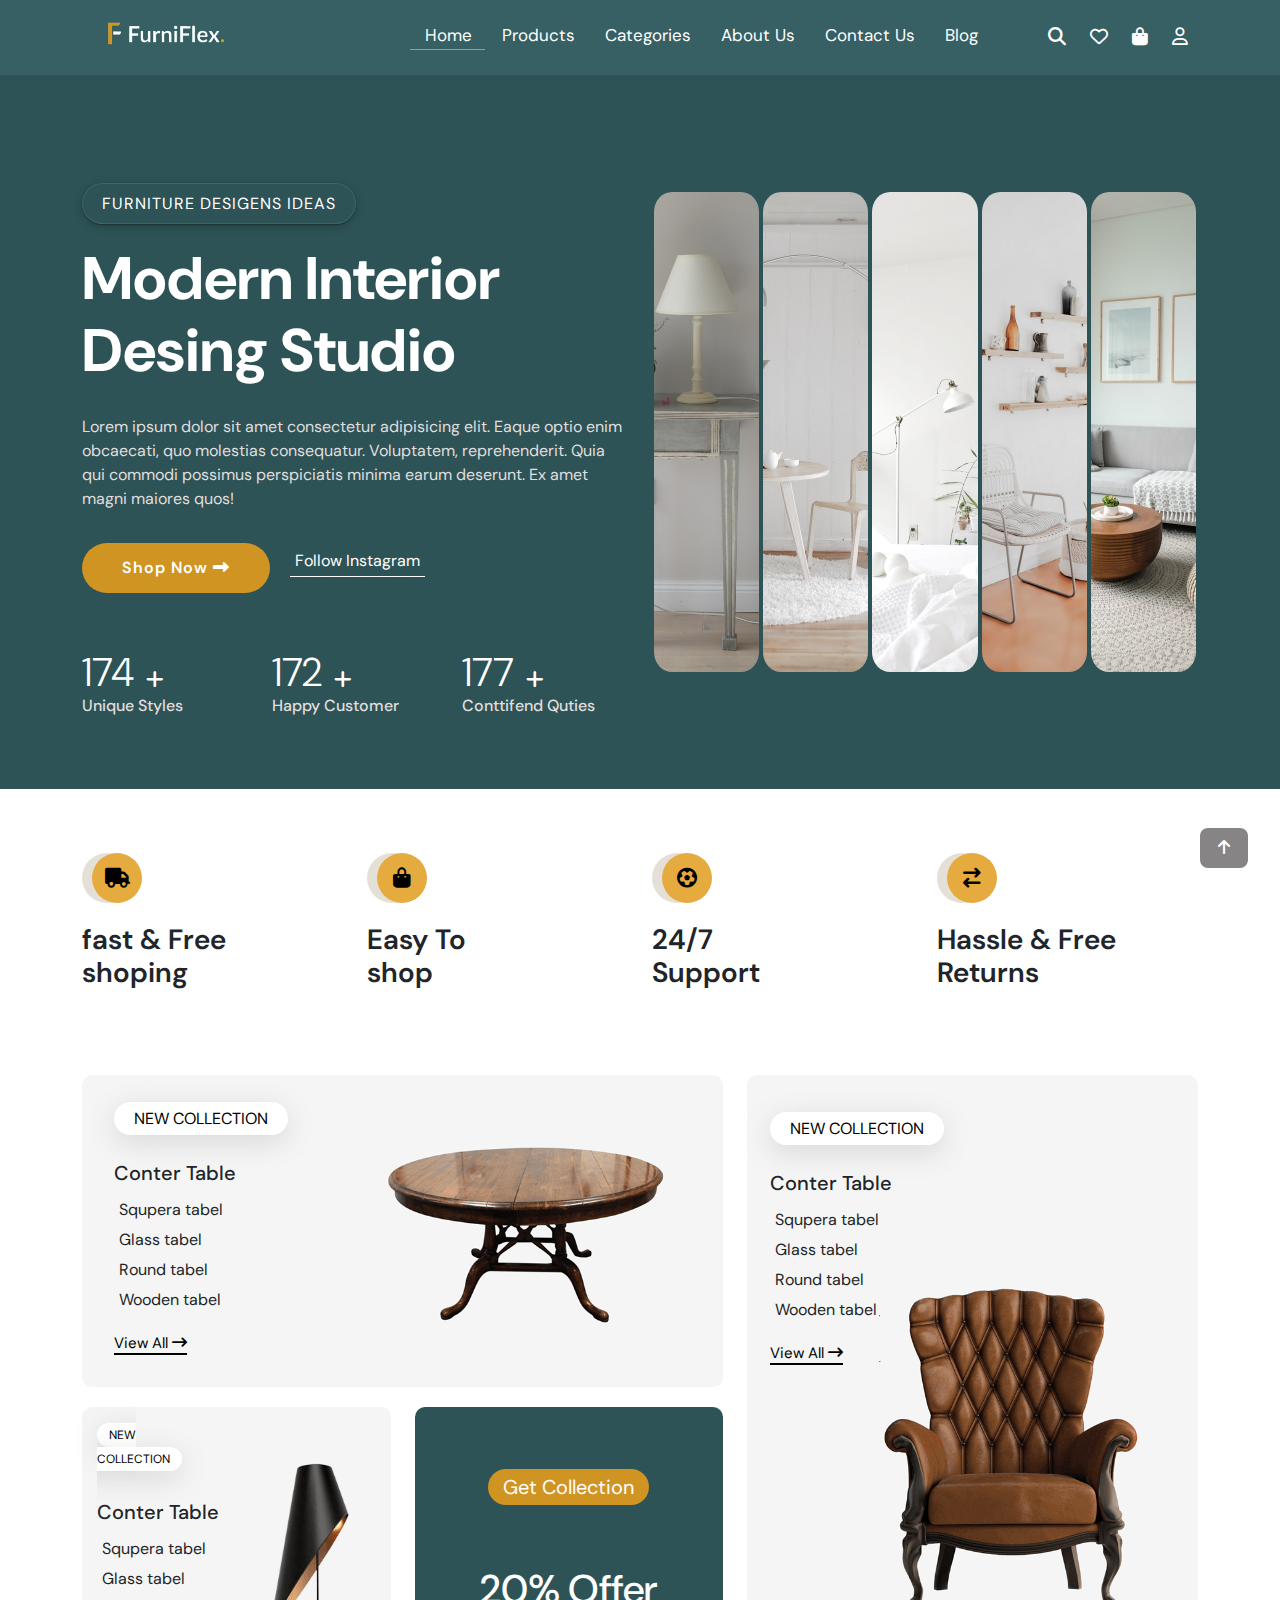
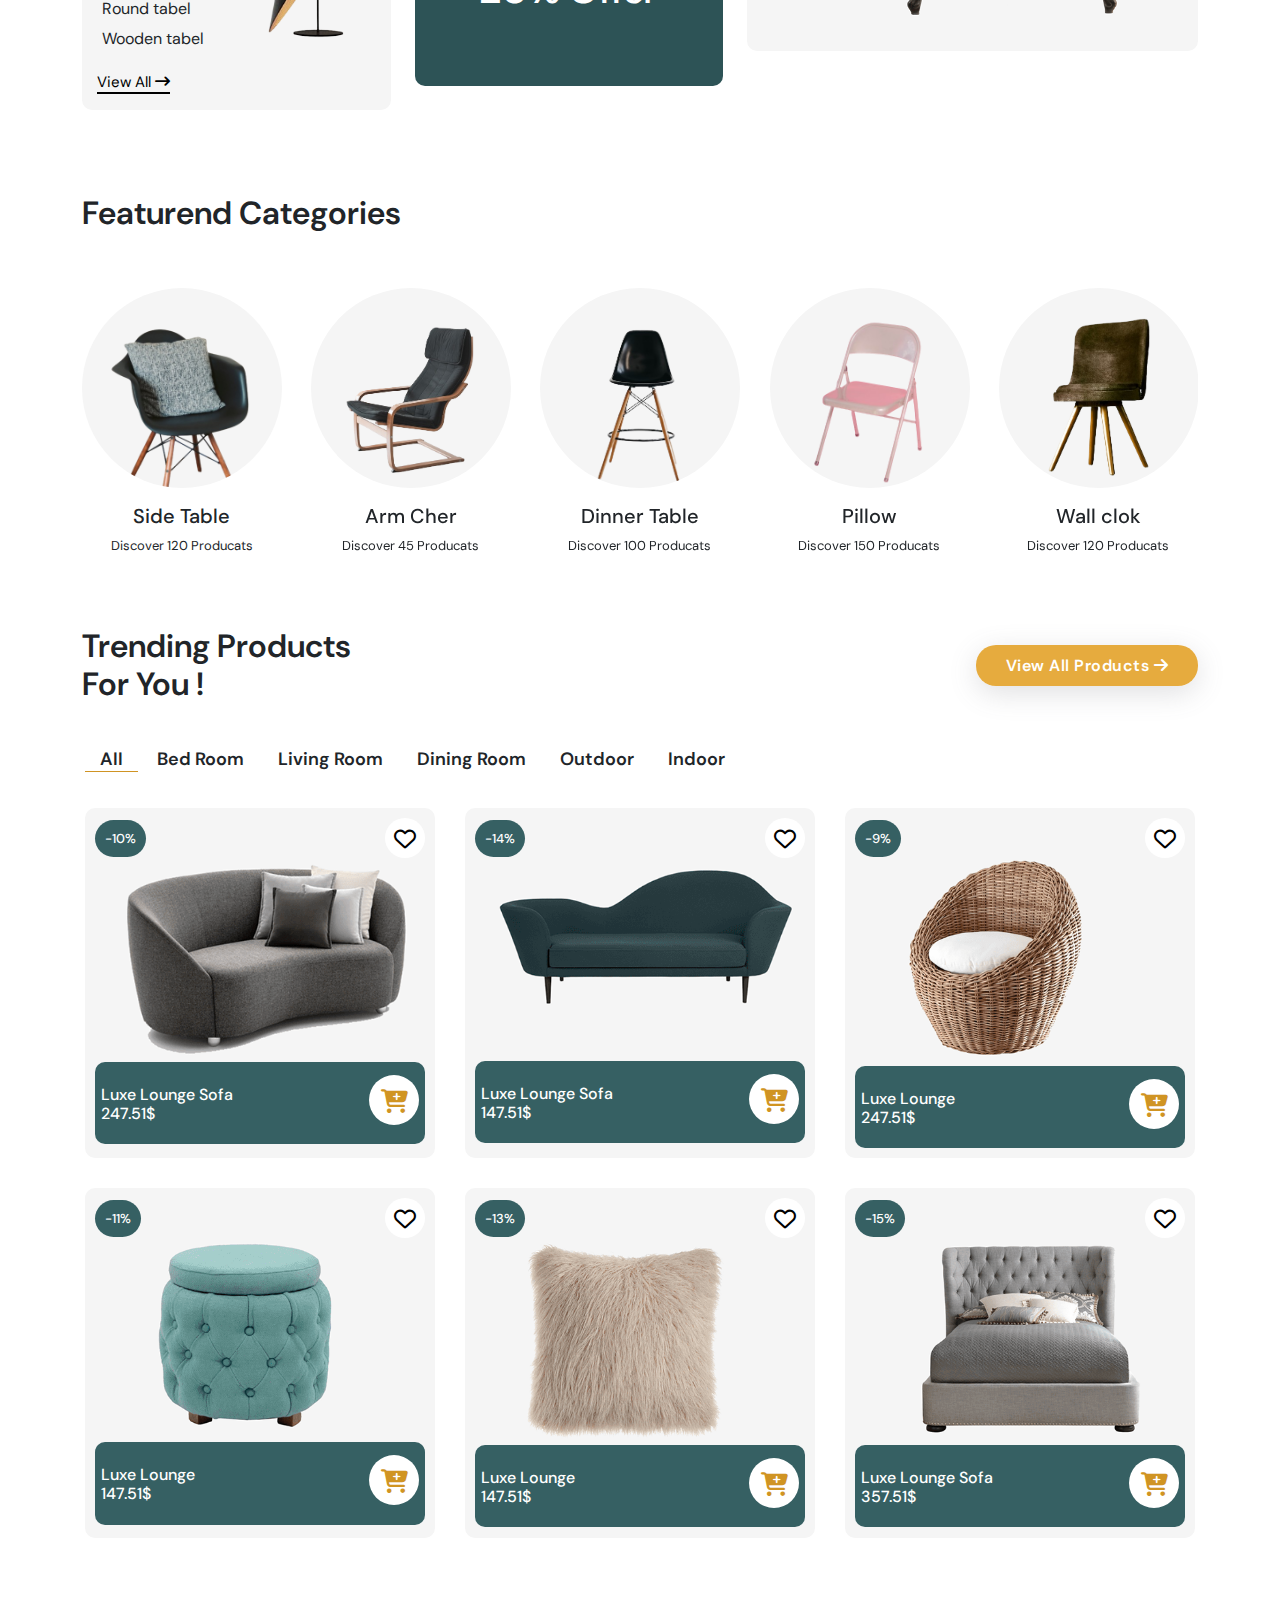
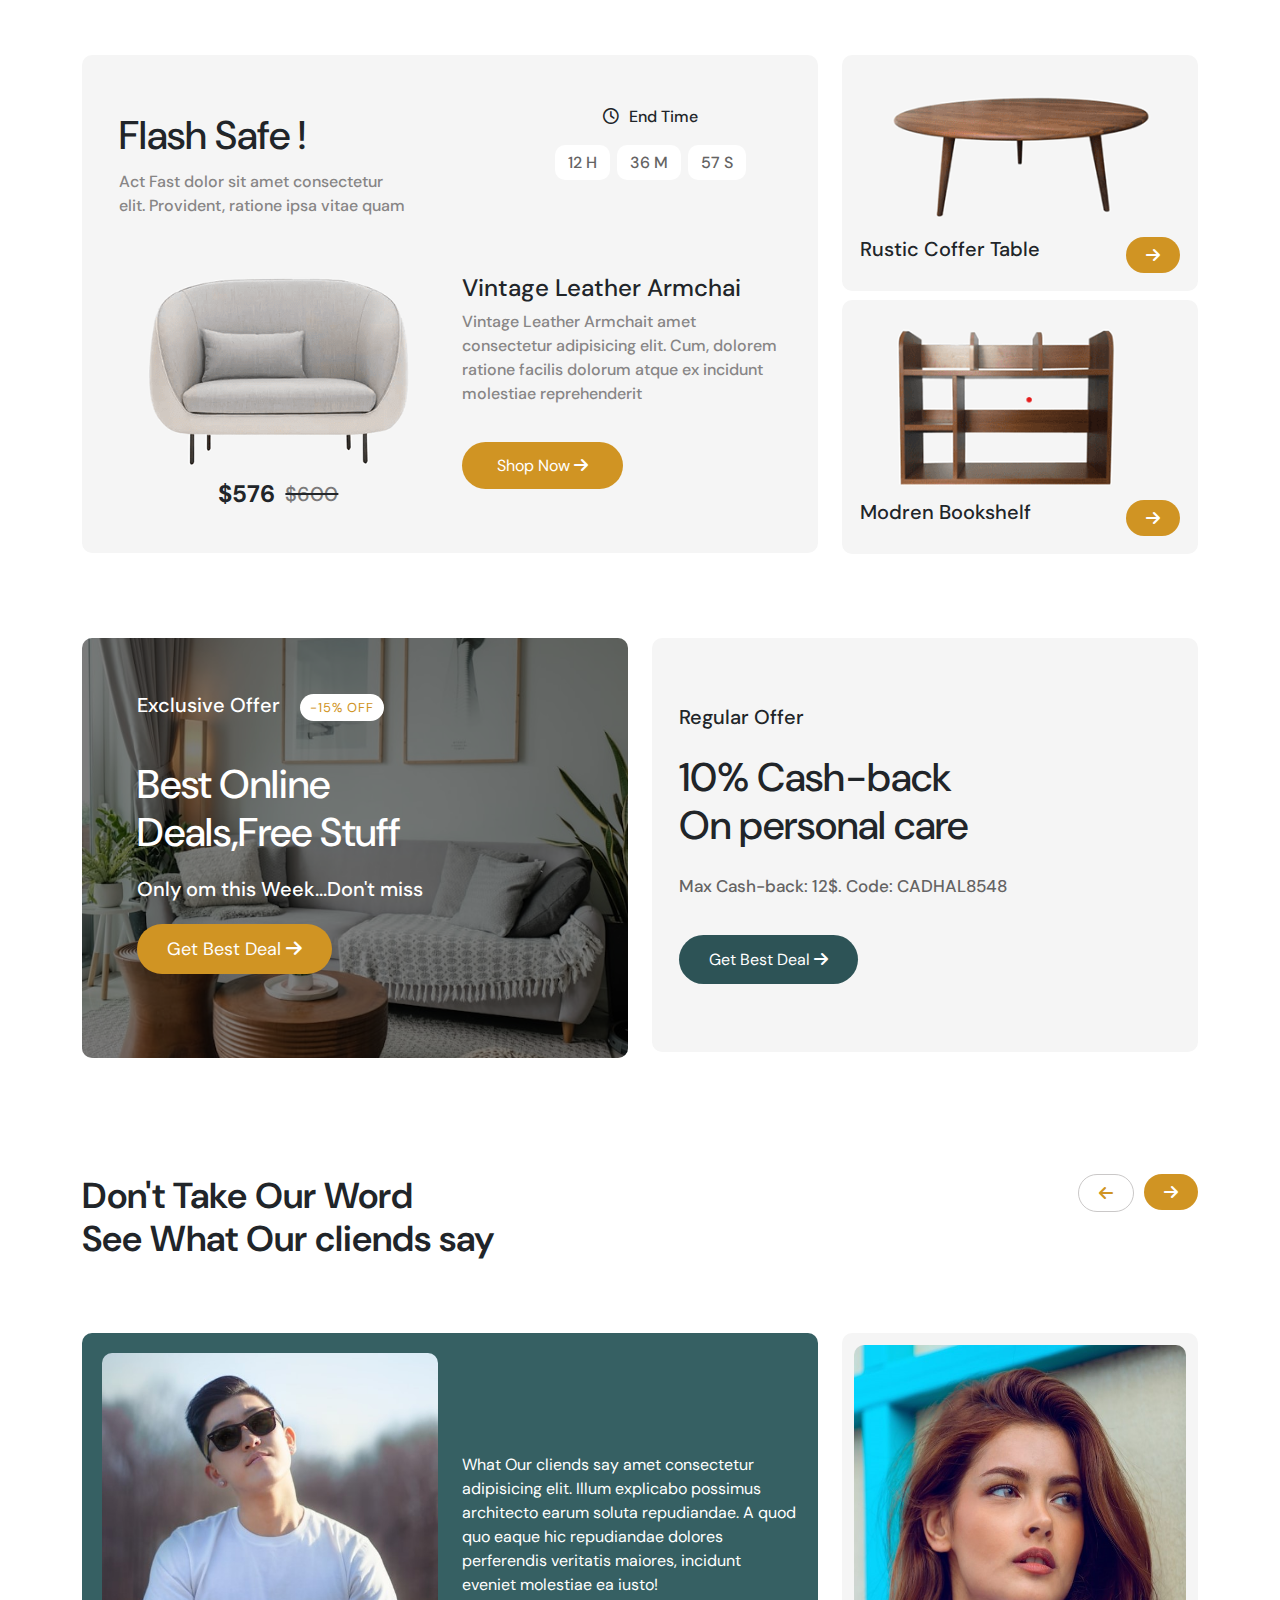
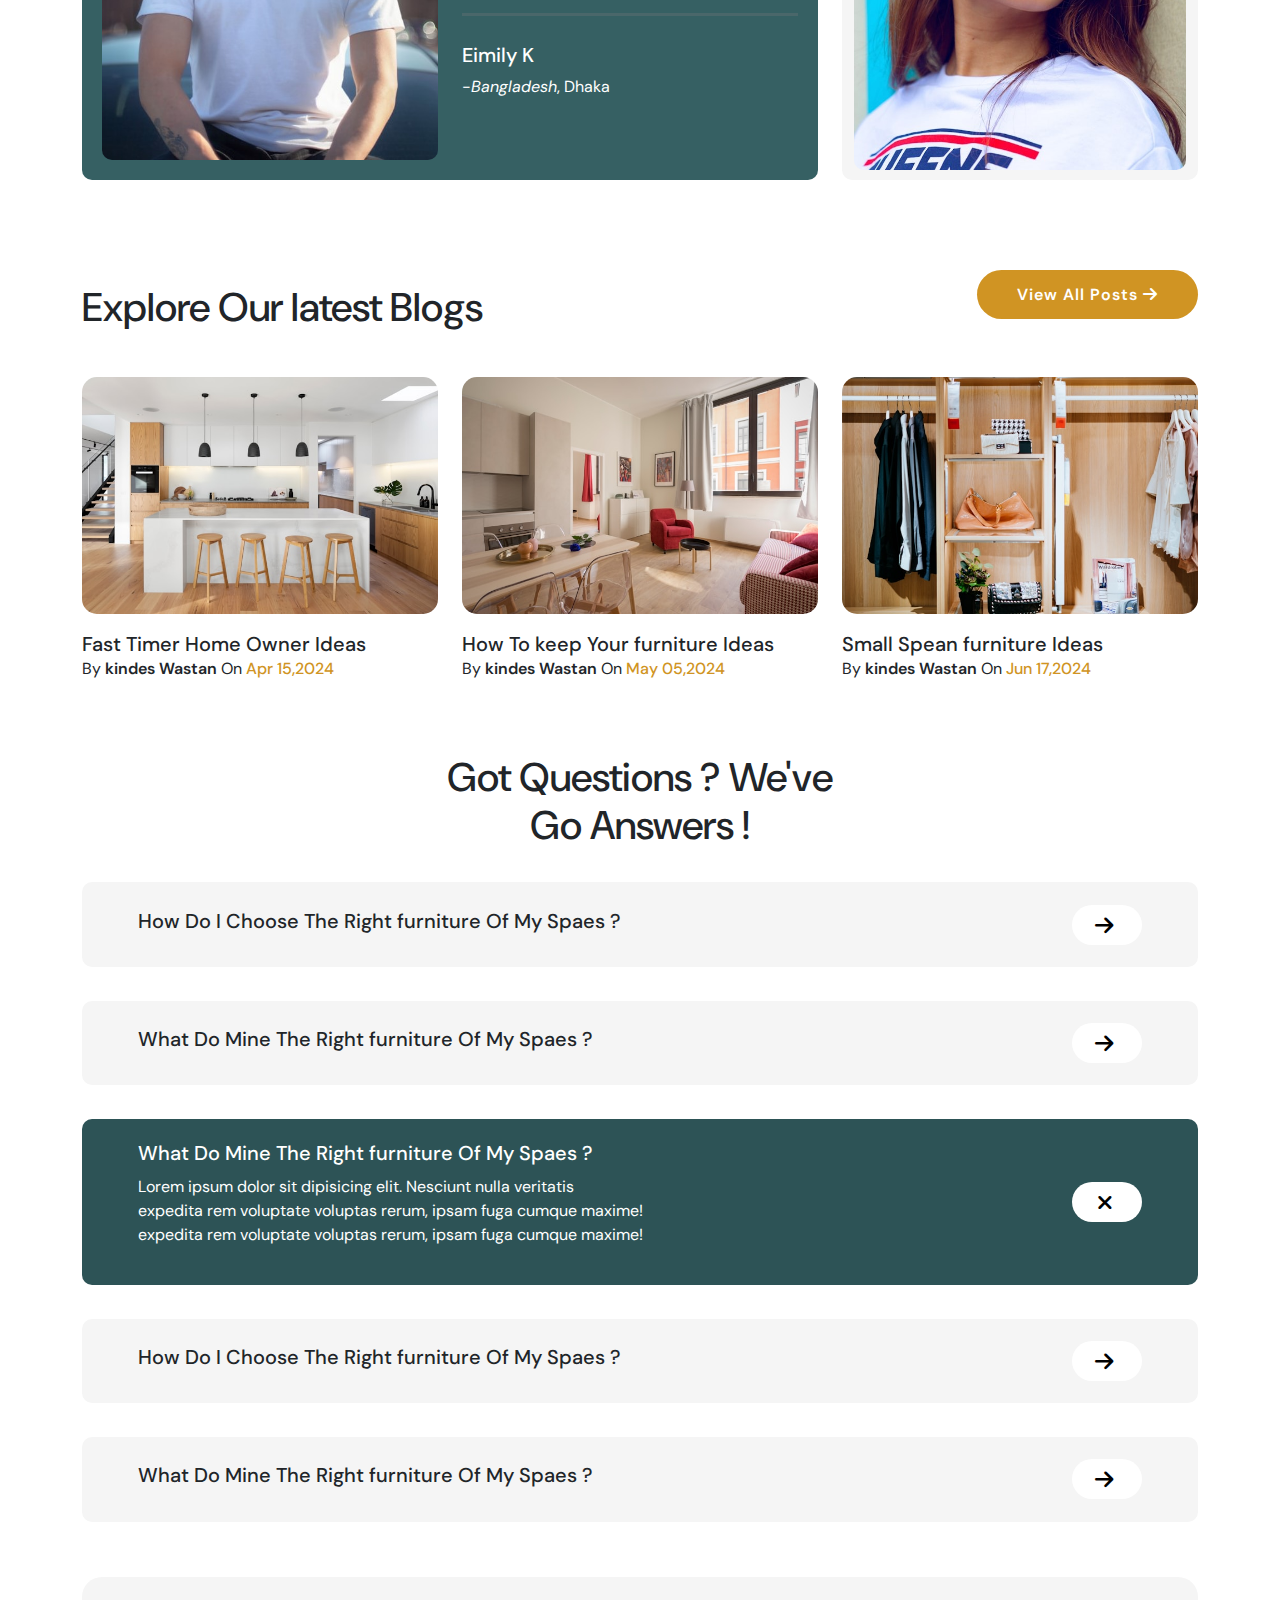
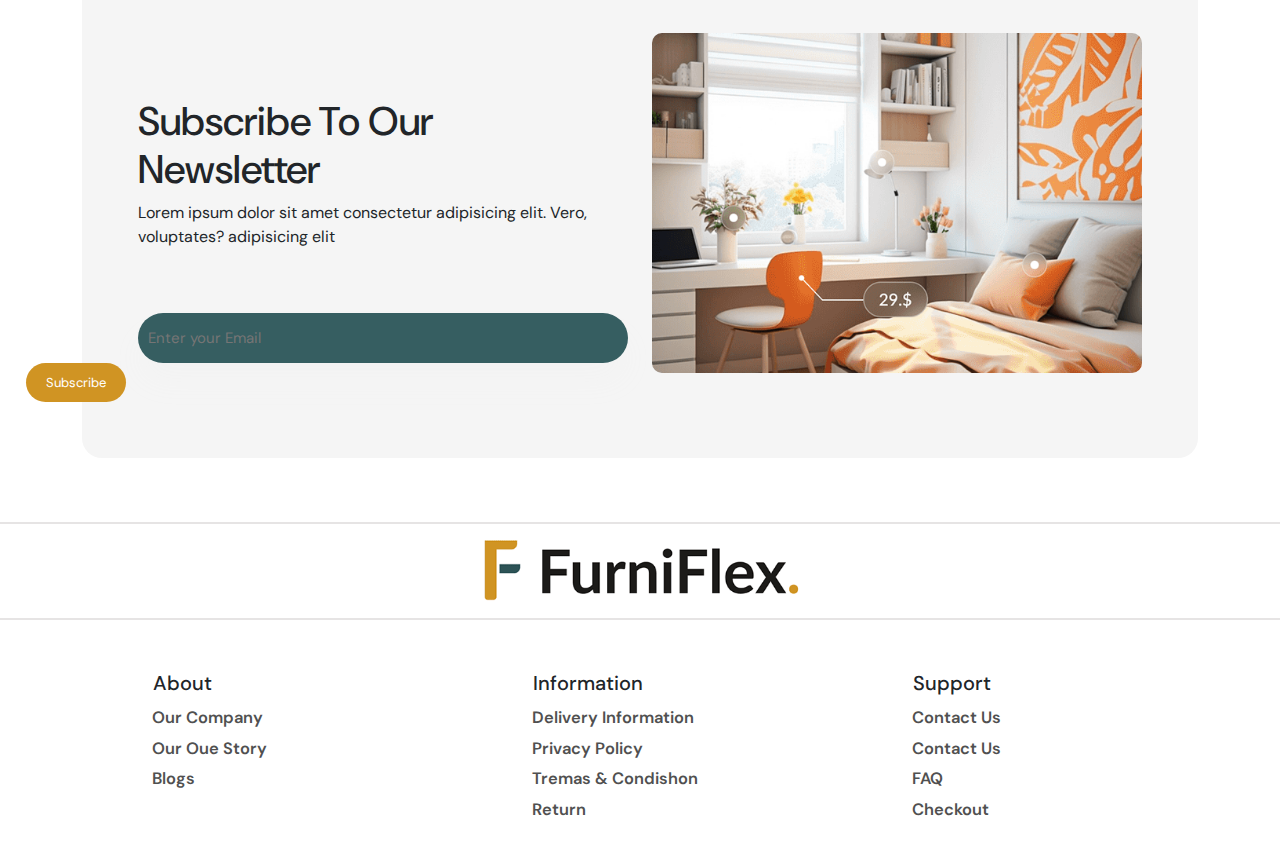
==== commit 7bca9fef: "Title" ====
--- a/index.html
+++ b/index.html
@@ -3,7 +3,7 @@
 <head>
     <meta charset="UTF-8">
     <meta name="viewport" content="width=device-width, initial-scale=1.0">
-    <title>Furnifelx</title>
+    <title>Ovi</title>
     <link rel="stylesheet" href="https://cdn.jsdelivr.net/npm/swiper@11/swiper-bundle.min.css" />
     <link href="https://unpkg.com/aos@2.3.1/dist/aos.css" rel="stylesheet">
     <link rel="stylesheet" href="assect/css/all.min.css">
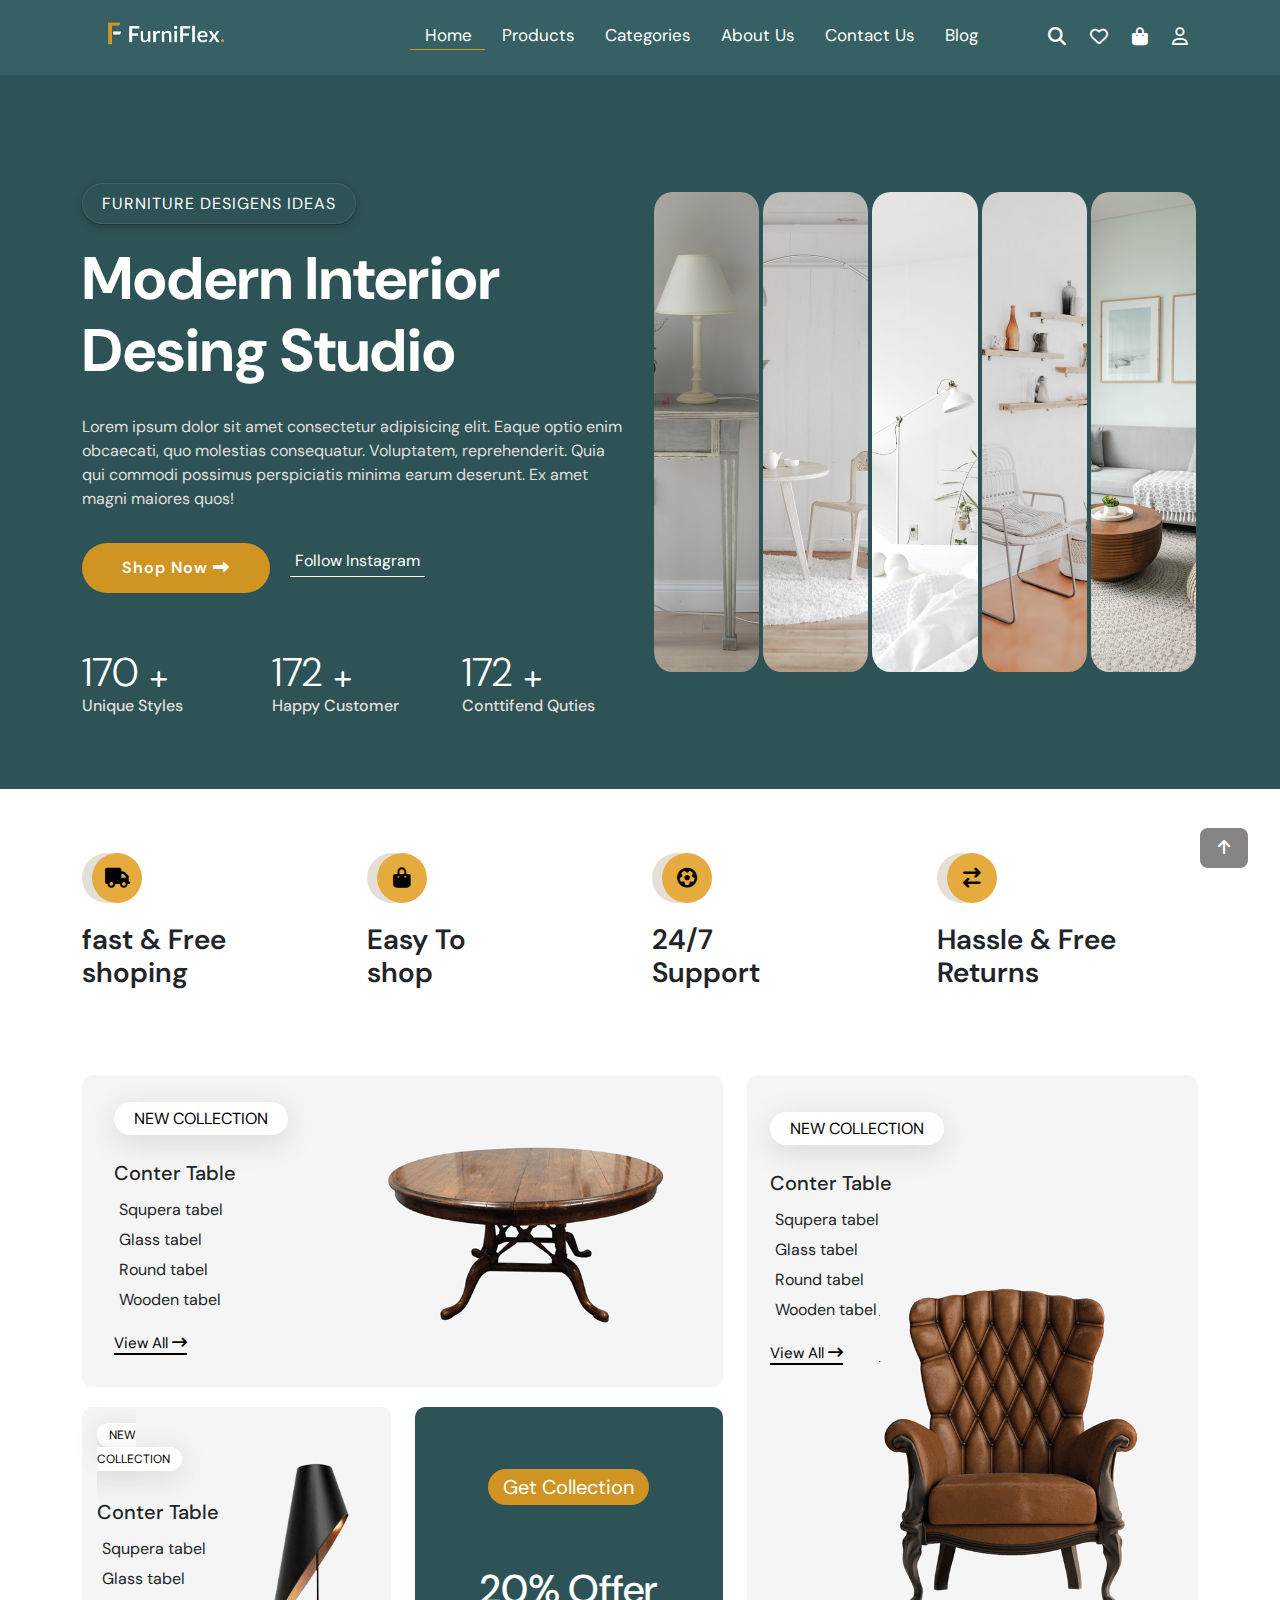
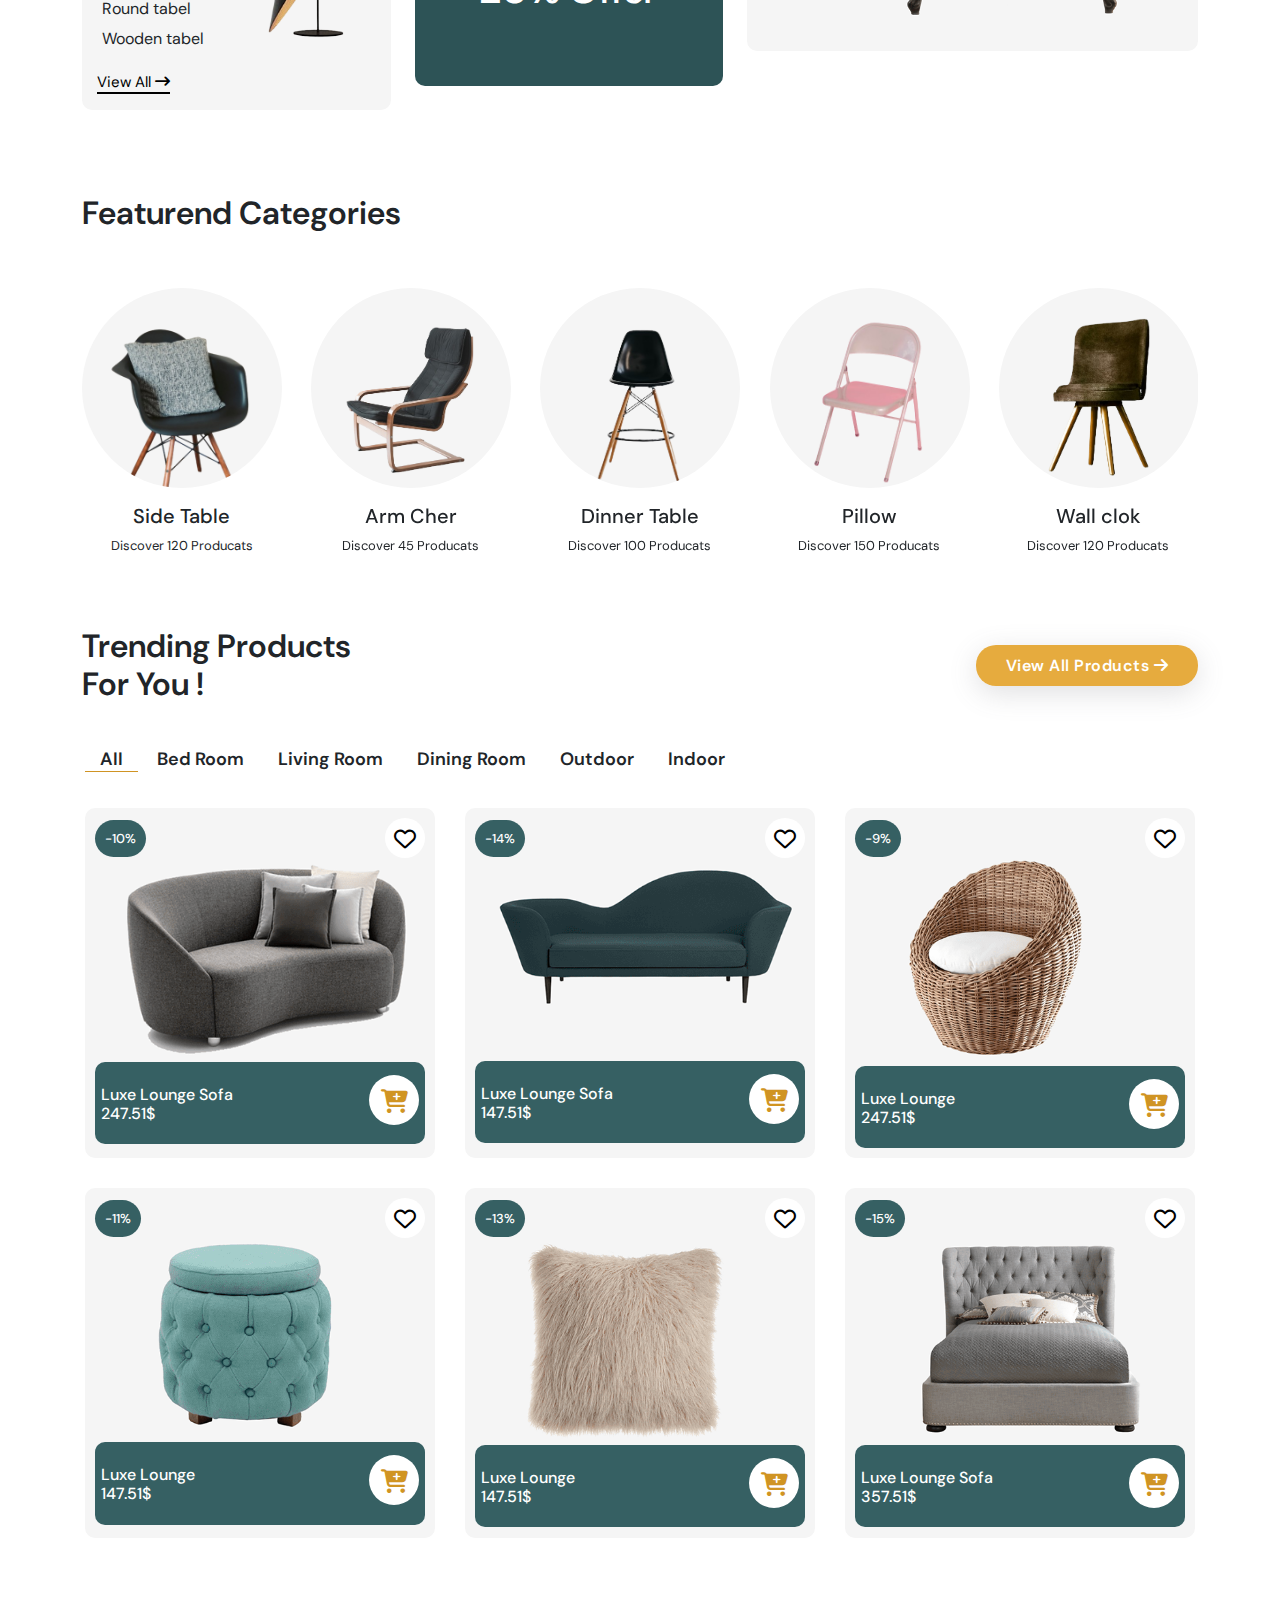
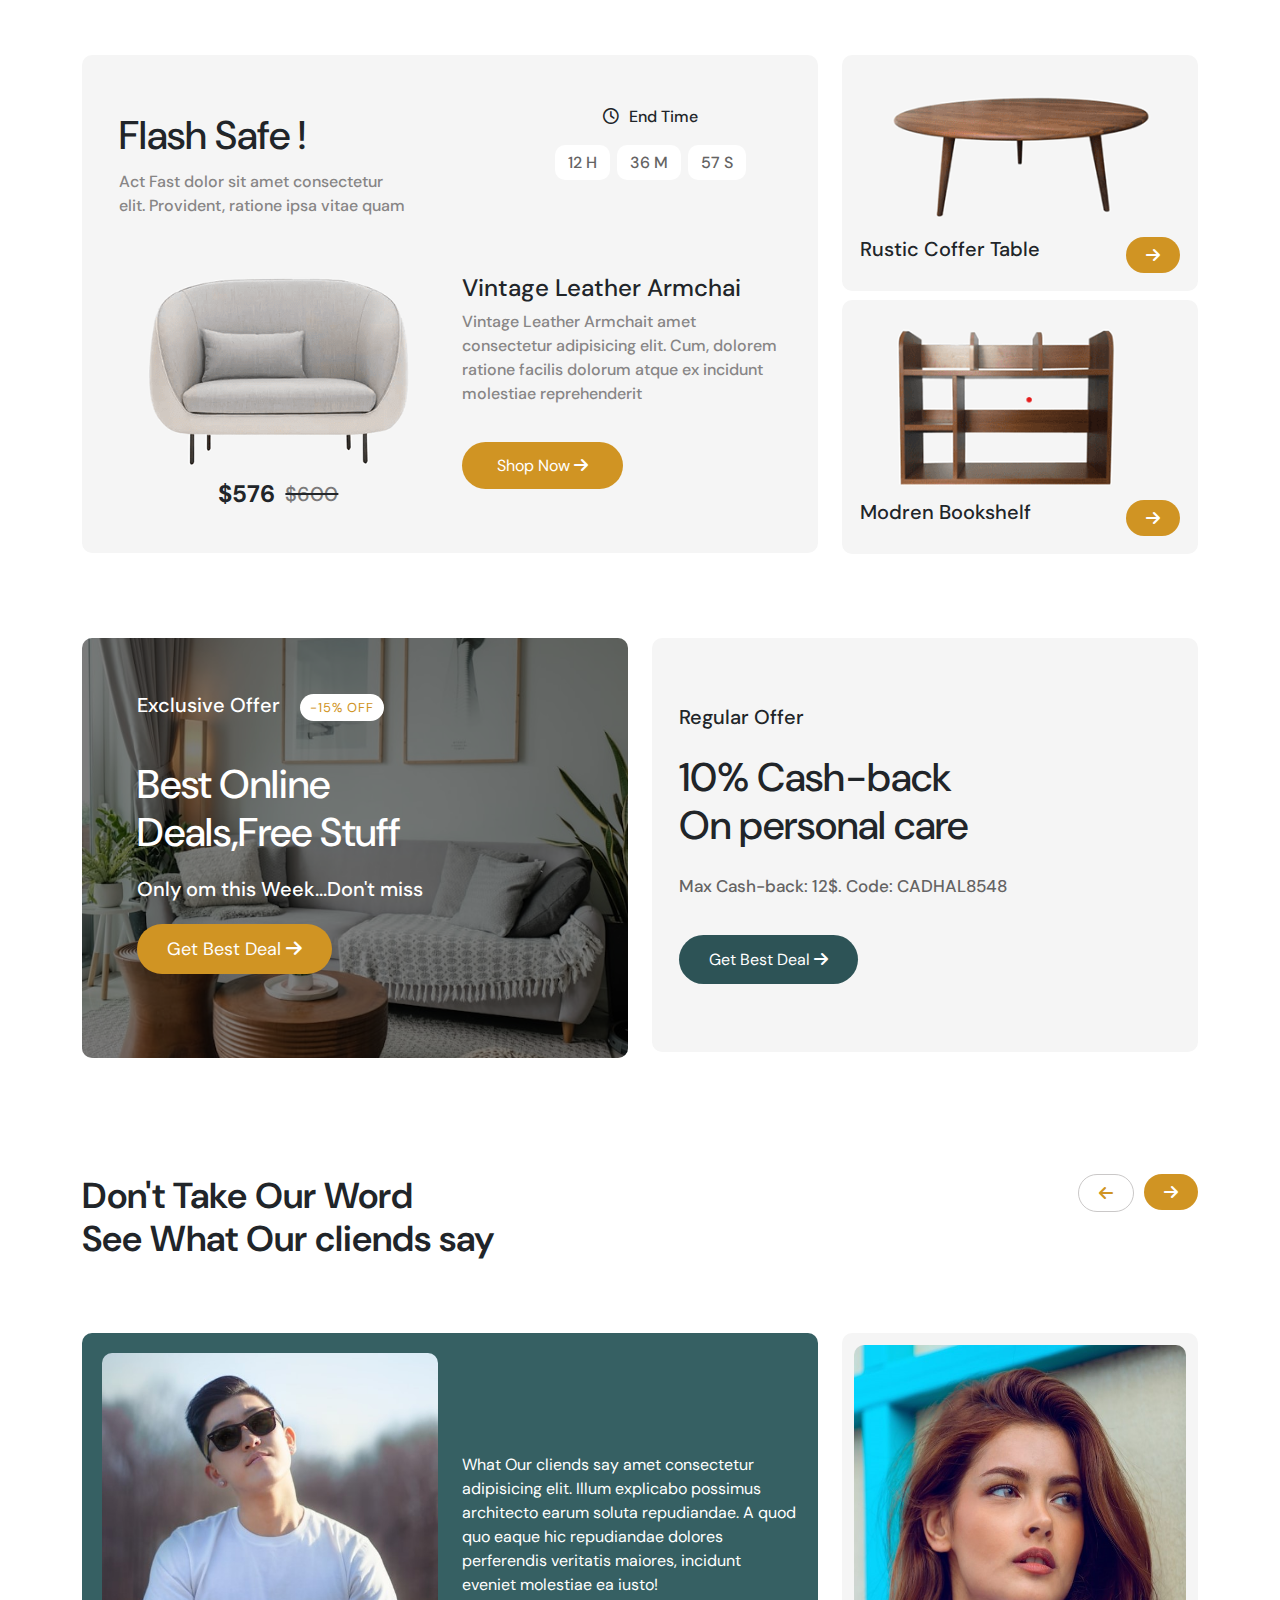
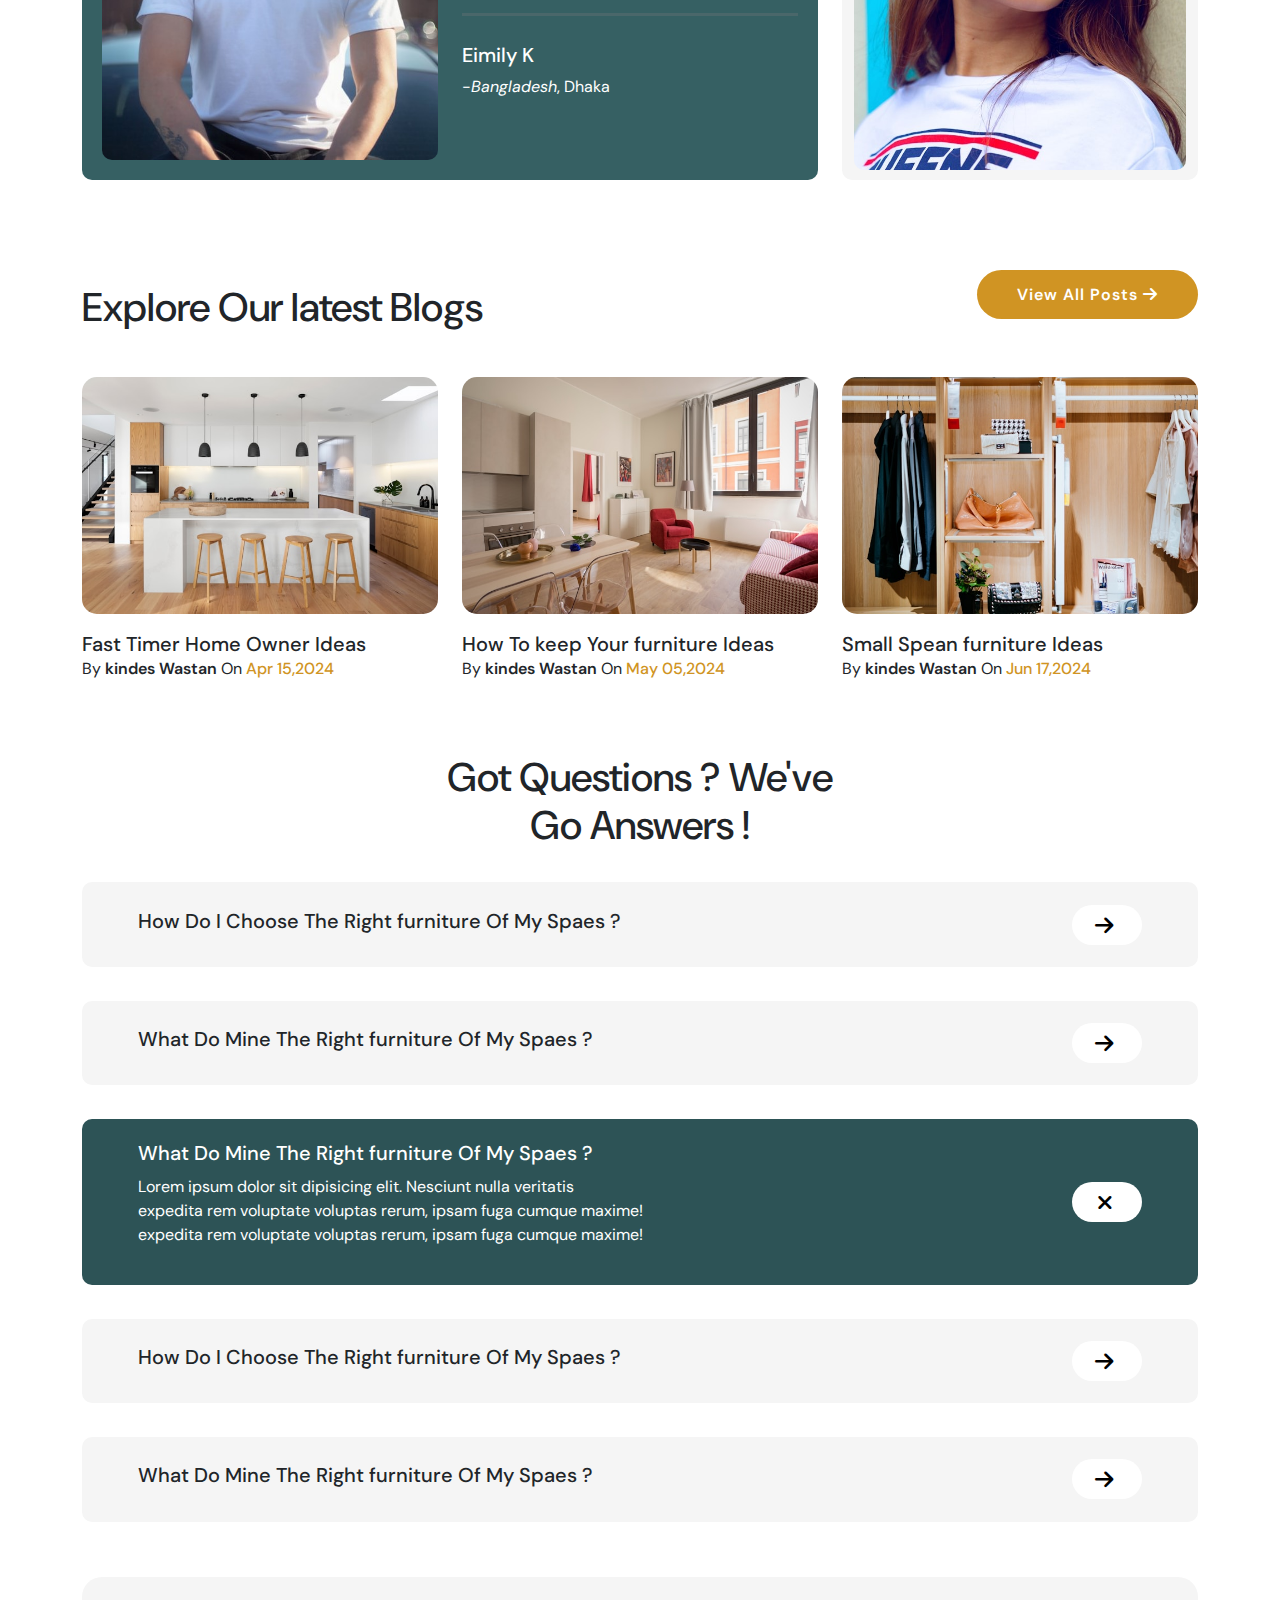
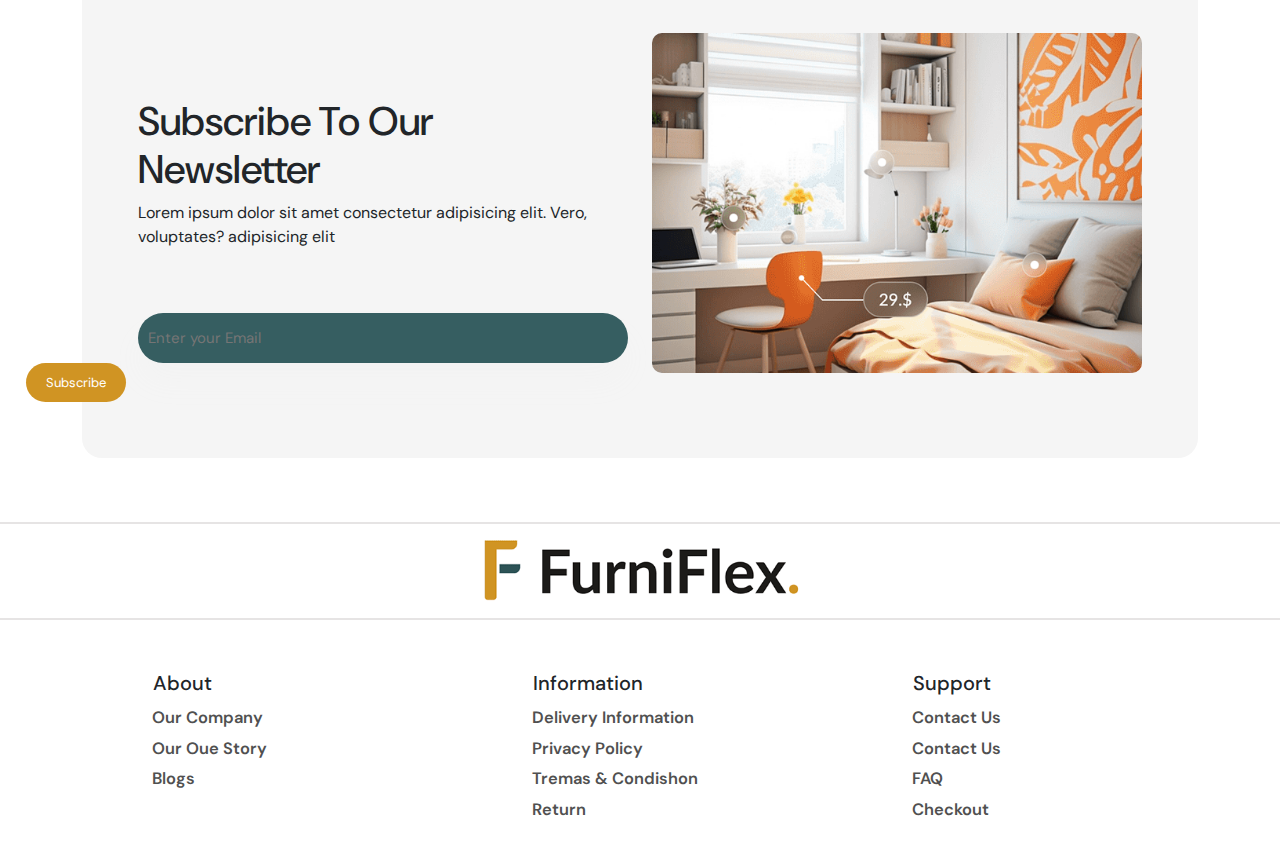
==== commit f9bd332a: "ager title" ====
--- a/index.html
+++ b/index.html
@@ -3,7 +3,7 @@
 <head>
     <meta charset="UTF-8">
     <meta name="viewport" content="width=device-width, initial-scale=1.0">
-    <title>Ovi</title>
+    <title>Furnifelx</title>
     <link rel="stylesheet" href="https://cdn.jsdelivr.net/npm/swiper@11/swiper-bundle.min.css" />
     <link href="https://unpkg.com/aos@2.3.1/dist/aos.css" rel="stylesheet">
     <link rel="stylesheet" href="assect/css/all.min.css">
